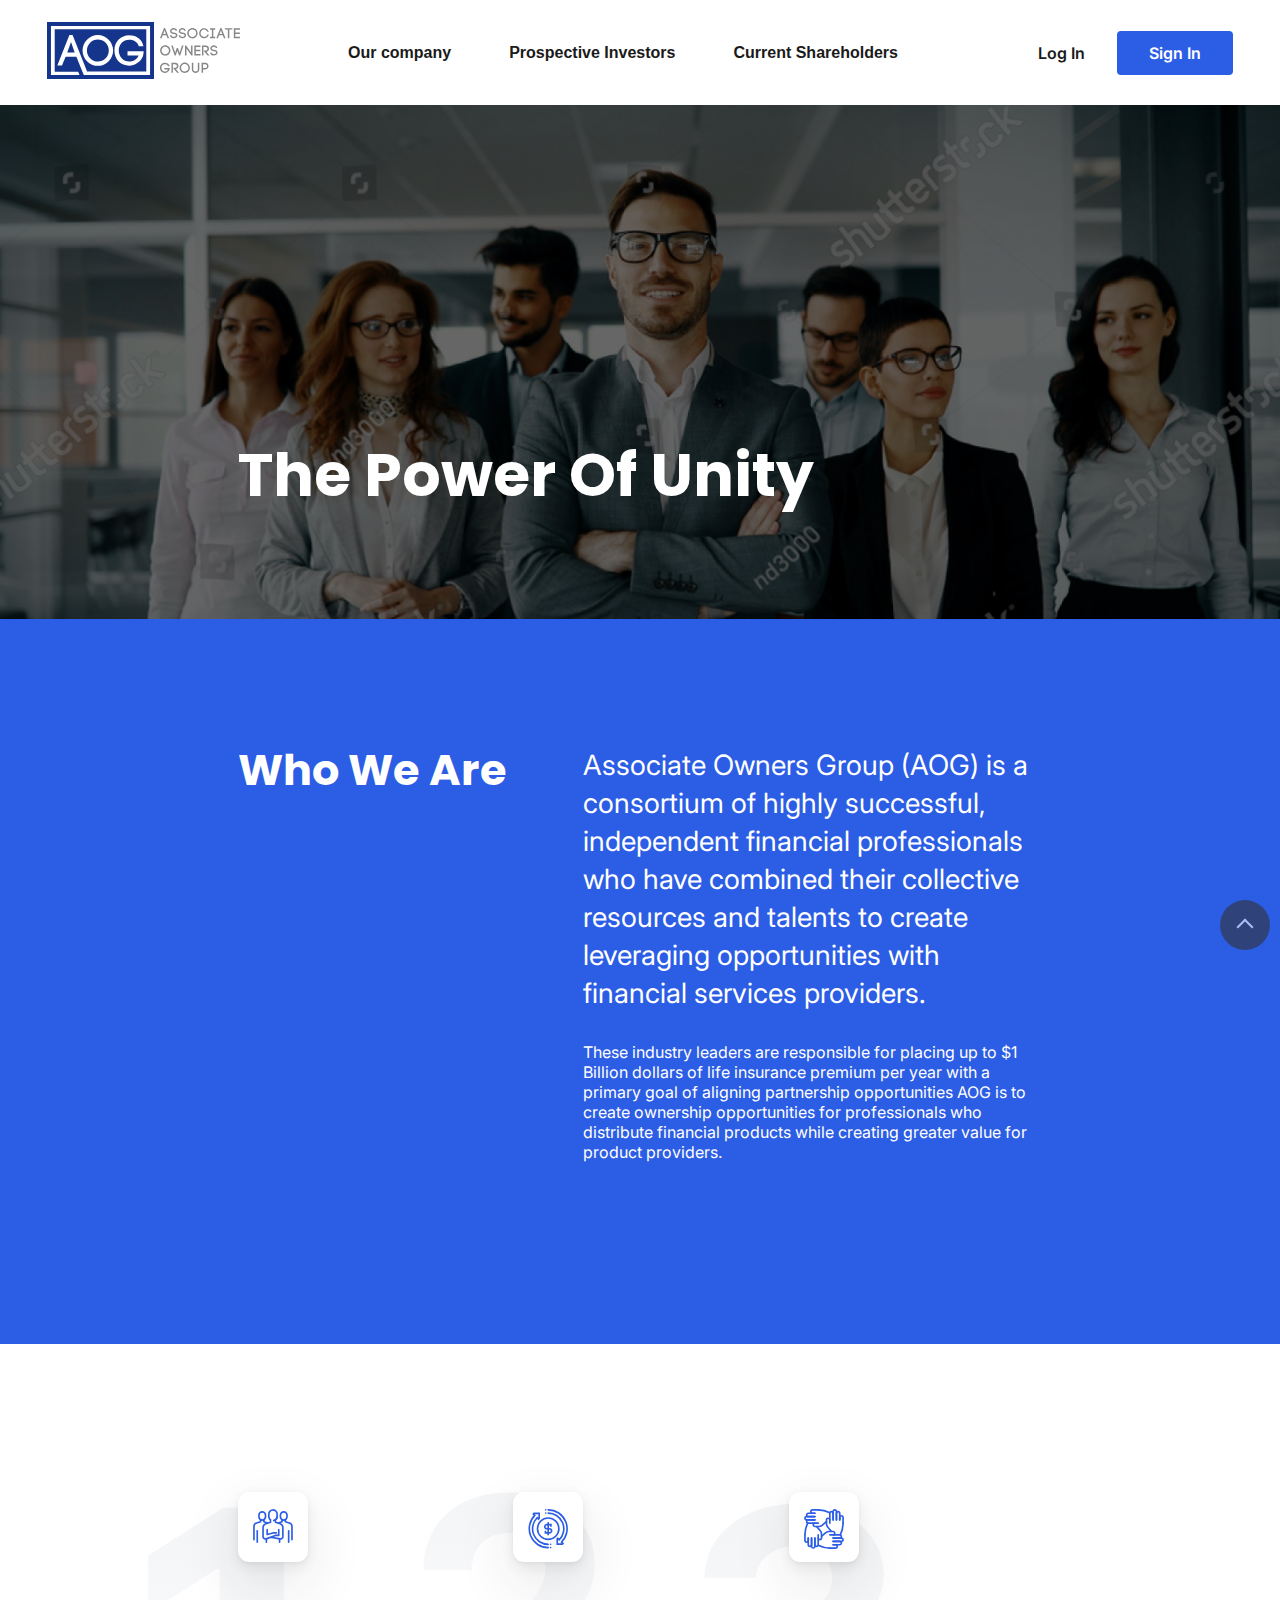
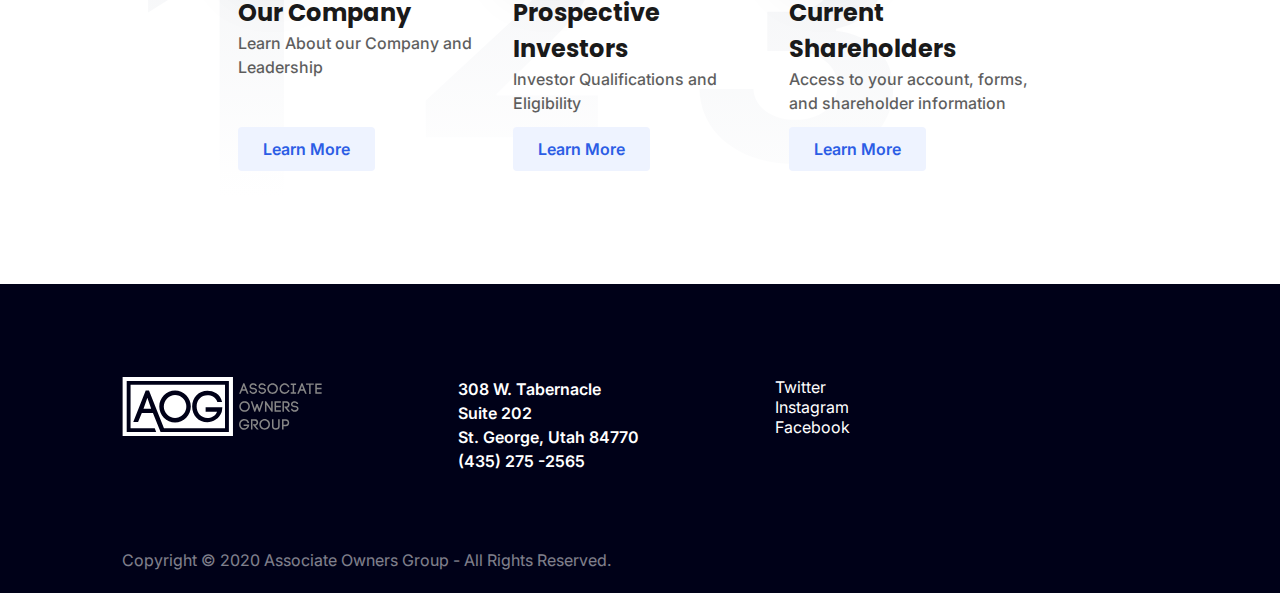
==== index.html @ cd65aa79 "first page" ====
<!DOCTYPE html>
<html>
	<head>
		<meta charset="utf-8">
		<meta name="description" content="description about page">
		<meta name="viewport" content="width=device-width initial-scale=1.0">
		<meta http-equiv="X-UA-Compatible" content="ie-edge">
		<title>AOG</title>
		<link rel="shortcut icon" href="">
		<!--[if gt IE 9]>
		<script src="//html5shiv.googlecode.com/svn/trunk/html5.js"></script>
		<![endif]-->
		<link rel="stylesheet" href="css/style.min.css"/>
	</head>
	<body>
		<!-- header page -->
		<header class="header">
			<div class="flex flex-sb flex-align-center">
				<a class="logo" href="index.html">
					<img src="/img/svg/logo_header.svg" alt="aog logotype">
				</a>
				<nav class="navbar">
					<ul class="navbar__list flex flex-column flex-xld-row flex-align-top flex-xld-align-center">
						<li class="navbar__logo">
							<a class="logo" href="index.html">
								<img src="/img/svg/logo_header.svg" alt="aog logotype">
							</a>
						</li>
						<li><a href="#">Our company</a></li>
						<li><a href="#">Prospective Investors</a></li>
						<li><a href="#">Current Shareholders</a></li>
						<li>
							<ul class="flex flex-align-center">
								<li class="login">Log In</li>
								<li class="signup btn primary">Sign In</li>
							</ul>
						</li>
					</ul>
				</nav>

				<div class="enter">
					<ul class="flex flex-align-center">
						<li class="login">Log In</li>
						<li class="signup btn primary">Sign In</li>
					</ul>
				</div>

				<div class="navicon">
					<span class="nav-icon">
						<i></i>
						<i></i>
						<i></i>
					</span>
				</div>
			</div>
		</header>

		<!-- end header page tag -->

		<!-- main page -->
		<main>
			
			<!-- banner page -->
			<section class="banner">
				<div class="overlay"></div>
				<div class="container">
					<h1 class="banner__title">The Power of Unity</h1>
				</div>
			</section>
			<!-- end banner page tag -->

			<!-- about page -->
			<section class="about">
				<div class="container">
					<div class="flex flex-sb flex-align-top">
						<h3 class="about__title f-item" data-cols="12" data-smd-cols="5" data-offset="10">Who We Are</h3>
	
						<article class="about__text f-item" data-cols="12" data-smd-cols="7" data-offset="10">
							<p>Associate Owners Group (AOG) is a consortium of highly successful, independent financial professionals who have combined their collective resources and talents to create leveraging opportunities with financial services providers. </p>
	
							<p>These industry leaders are responsible for placing up to $1 Billion dollars of life insurance premium per year with a primary goal of aligning partnership opportunities AOG is to create ownership opportunities for professionals who distribute financial products while creating greater value for product providers.  </p>
						</article>
					</div>
				</div>
			</section>
			<!-- end about page tag -->

			<!-- links page -->
			<section class="links">
				<div class="container">
					<div class="flex flex-sb" data-cols="1" data-md-cols="2" data-ld-cols="3" data-offset="30">

						<article class="links__item f-item">
							<span class="links__img">
								<img src="/img/svg/our_company.svg" alt="our company">
							</span>
							<h5 class="links__title">our company</h5>

							<p>Learn About our Company and Leadership </p>

							<a href="#" class="btn light">Learn More</a>
						</article>

						<article class="links__item f-item">
							<span class="links__img">
								<img src="/img/svg/prospective _investors.svg" alt="Prospective Investors">
							</span>
							<h5 class="links__title">Prospective Investors</h5>

							<p>Investor Qualifications and Eligibility </p>

							<a href="#" class="btn light">Learn More</a>
						</article>

						<article class="links__item f-item">
							<span class="links__img">
								<img src="/img/svg/current_shareholders.svg" alt="Current Shareholders">
							</span>
							<h5 class="links__title">Current Shareholders</h5>

							<p>Access to your account, forms, and shareholder information</p>

							<a href="#" class="btn light">Learn More</a>
						</article>

					</div>
				</div>
			</section>
			<!-- end links page -->

		</main>
		<!-- end main page tag -->

		<!-- footer page -->
		<footer class="footer">
			<div class="container">
				<div class="flex flex-align-top">
					<div class="logo__wrap">
						<a href="index.html" class="footer__logo">
							<img src="/img/svg/logo_footer.svg" alt="aog logotype">
						</a>
					</div>
					

					<ul class="footer__address">
						<li>308 W. Tabernacle </li>
						<li>Suite 202</li>
						<li>St. George, Utah 84770</li>
						<li><a href="tel:+4352752565">(435) 275 -2565</a></li>
					</ul>

					<ul class="footer__media">
						<li><a href="#">Twitter</a></li>
						<li><a href="#">Instagram</a></li>
						<li><a href="#">Facebook</a></li>
					</ul>

				</div>
				<p>Copyright &copy; 2020 Associate Owners Group - All Rights Reserved.</p>
			</div>
		</footer>
		<!-- end footer page -->



		<script src="js/lib/grid.js"></script>
		<script src="js/script.js"></script>
	</body>
</html>
---- css/style.min.css ----
@import url("https://fonts.googleapis.com/css2?family=Inter:wght@300;400;600;700&family=Poppins:wght@300;400;600;700&display=swap");@import url("grid.css");h1,h2,h3,h4,h5,h6{font-family:'Poppins', sans-serif;font-weight:bold;text-transform:capitalize}h1{font-size:40px;line-height:50px}@media screen and (min-width: 560px){h1{font-size:60px;line-height:90px}}h2{font-size:36px;line-height:84px}@media screen and (min-width: 560px){h2{font-size:48px}}h3{font-size:32px;line-height:48px}@media screen and (min-width: 560px){h3{font-size:43px}}h4{font-size:26px;line-height:48px}@media screen and (min-width: 560px){h4{font-size:36px}}h5{font-size:22px;line-height:36px}@media screen and (min-width: 560px){h5{font-size:24px}}.btn{padding:12px 25px;border-radius:4px;cursor:pointer;display:inline-block}.btn.primary{padding:12px 32px;background:#2C5DE5;color:#fff;font-weight:600}.btn.light{background:#EEF3FF;color:#2C5DE5;font-weight:600}.header{width:100%;background:#fff;padding:22px;margin:auto;z-index:5;font-weight:600;max-width:1920px}@media screen and (min-width: 480px){.header{padding:22px 47px}}@media screen and (min-width: 1320px){.header{width:84%;position:absolute;left:50%;-webkit-transform:translateX(-50%);-ms-transform:translateX(-50%);transform:translateX(-50%);top:28px}}.header .logo{max-width:200px}.header .enter{margin-left:auto;display:none}@media screen and (min-width: 640px){.header .enter{display:block}}@media screen and (min-width: 1100px){.header .enter{margin-left:0}}.header .enter li{cursor:pointer;margin-right:32px}@media screen and (min-width: 1100px){.header .enter li{margin-left:32px;margin-right:0}}@media screen and (min-width: 640px){.header .navicon{height:62px;display:-webkit-box;display:-ms-flexbox;display:flex;-webkit-box-align:center;-ms-flex-align:center;align-items:center;border-left:1px solid #000;padding-left:47px}}@media screen and (min-width: 1100px){.header .navicon{display:none}}.header .navbar{display:block;position:absolute;min-height:100vh;width:100vw;z-index:6;overflow:hidden;top:0;left:0;-webkit-transition:0.3s;-o-transition:0.3s;transition:0.3s;pointer-events:none;background:rgba(0,0,0,0)}@media screen and (min-width: 1100px){.header .navbar{position:static;background:transparent;width:auto;min-height:auto;overflow:visible;pointer-events:initial}}.header .navbar.open{background:rgba(0,0,0,0.6);pointer-events:initial}.header .navbar.open .navbar__list{-webkit-transform:translateX(0);-ms-transform:translateX(0);transform:translateX(0)}.header .navbar__list{min-height:100vh;width:35vw;min-width:250px;background:#ffffff;padding-top:10px;-webkit-transition:0.3s;-o-transition:0.3s;transition:0.3s;-webkit-transform:translateX(-100%);-ms-transform:translateX(-100%);transform:translateX(-100%)}@media screen and (min-width: 1100px){.header .navbar__list{-webkit-transform:translateX(0);-ms-transform:translateX(0);transform:translateX(0);padding-top:0px;min-height:auto;width:auto;background:transparent}}@media screen and (min-width: 640px){.header .navbar li:last-child{display:none}}.header .navbar li.navbar__logo{display:block;margin-bottom:40px}@media screen and (min-width: 1100px){.header .navbar li.navbar__logo{display:none}}.header .navbar a{font-weight:600}.banner{position:relative;background-image:url("../img/jpg/banner_bg.jpg");background-size:cover;background-repeat:no-repeat;height:100vh;display:-webkit-box;display:-ms-flexbox;display:flex}@media screen and (min-width: 1100px){.banner{height:auto}}.banner .overlay{position:absolute;top:0;left:0;z-index:0;background:rgba(0,0,0,0.6);width:100%;height:100%}.banner .container{width:100%;margin:auto;padding:9.94vw 20px 11.85vw;max-width:1920px}@media screen and (min-width: 1100px){.banner .container{width:66%;padding:25.36vw 20px 7.74vw}}.banner__title{position:relative;z-index:1;color:#ffffff}.about{background:#2C5DE5;color:#fff;background-repeat:no-repeat}.about .container{width:100%;margin:auto;padding:9.94vw 20px 11.85vw;max-width:1920px}@media screen and (min-width: 1100px){.about .container{width:66%}}.about__title{margin-bottom:30px}@media screen and (min-width: 780px){.about__title{margin-bottom:0px}}.about__text p{display:block;margin-bottom:30px}.about__text p:first-child{font-size:28px;line-height:38px}.links .container{width:100%;margin:auto;padding:11.61vw 20px 4.14vw;max-width:1920px}@media screen and (min-width: 1100px){.links .container{width:66%}}.links__item{display:-webkit-box;display:-ms-flexbox;display:flex;-webkit-box-orient:vertical;-webkit-box-direction:normal;-ms-flex-direction:column;flex-direction:column;-webkit-box-align:start;-ms-flex-align:start;align-items:start;margin-bottom:60px;position:relative}.links__item:before{content:'';display:block;position:absolute;background-repeat:no-repeat;background-size:100% 100%;right:90px;z-index:-1;top:0}@media screen and (min-width: 1100px){.links__item:before{left:-90px}}.links__item:nth-child(1):before{width:136px;height:335px;background-image:url("../img/svg/1.svg")}.links__item:nth-child(2):before{width:175px;height:335px;top:-45px;background-image:url("../img/svg/2.svg")}.links__item:nth-child(3):before{width:195px;height:283px;background-image:url("../img/svg/3.svg")}.links__img{display:block;position:relative;width:70px;height:70px;padding:17px 15px;border-radius:11px;background:#FFFFFF;margin-bottom:33px;-webkit-box-shadow:0px 1.46302px 3.99006px rgba(32,32,32,0.0444282),0px 4.91399px 13.4018px rgba(32,32,32,0.0655718),0px 22px 60px rgba(32,32,32,0.11);box-shadow:0px 1.46302px 3.99006px rgba(32,32,32,0.0444282),0px 4.91399px 13.4018px rgba(32,32,32,0.0655718),0px 22px 60px rgba(32,32,32,0.11)}.links h3{margin-bottom:8px;position:relative}.links p{font-weight:500;font-size:16px;line-height:24px;display:block;color:#1A1A1A;opacity:0.7;margin-bottom:12px;position:relative;max-width:260px}.links .btn{margin-top:auto;position:relative}.footer{background:#000118}.footer .container{width:100%;margin:auto;padding:93px 20px 23px;max-width:1920px}@media screen and (min-width: 1100px){.footer .container{width:84%}}.footer .logo__wrap{width:100%;margin-bottom:30px}@media screen and (min-width: 780px){.footer .logo__wrap{width:auto;margin-bottom:0px}}.footer__logo{display:block;max-width:200px}.footer__address{color:#FFFFFF;line-height:24px;font-weight:600}@media screen and (min-width: 780px){.footer__address{margin-left:68px}}@media screen and (min-width: 960px){.footer__address{margin-left:136px}}.footer__address a{line-height:24px;font-weight:600}.footer__media{width:100%;margin-top:30px}@media screen and (min-width: 480px){.footer__media{width:auto;margin-top:0;margin-left:68px}}@media screen and (min-width: 960px){.footer__media{margin-left:136px}}.footer__media a{color:#fff;color-line-height:24px;color-font-weight:600}.footer p{display:block;opacity:0.5;color:#FFFFFF;margin-top:77px}
/*# sourceMappingURL=style.min.css.map */
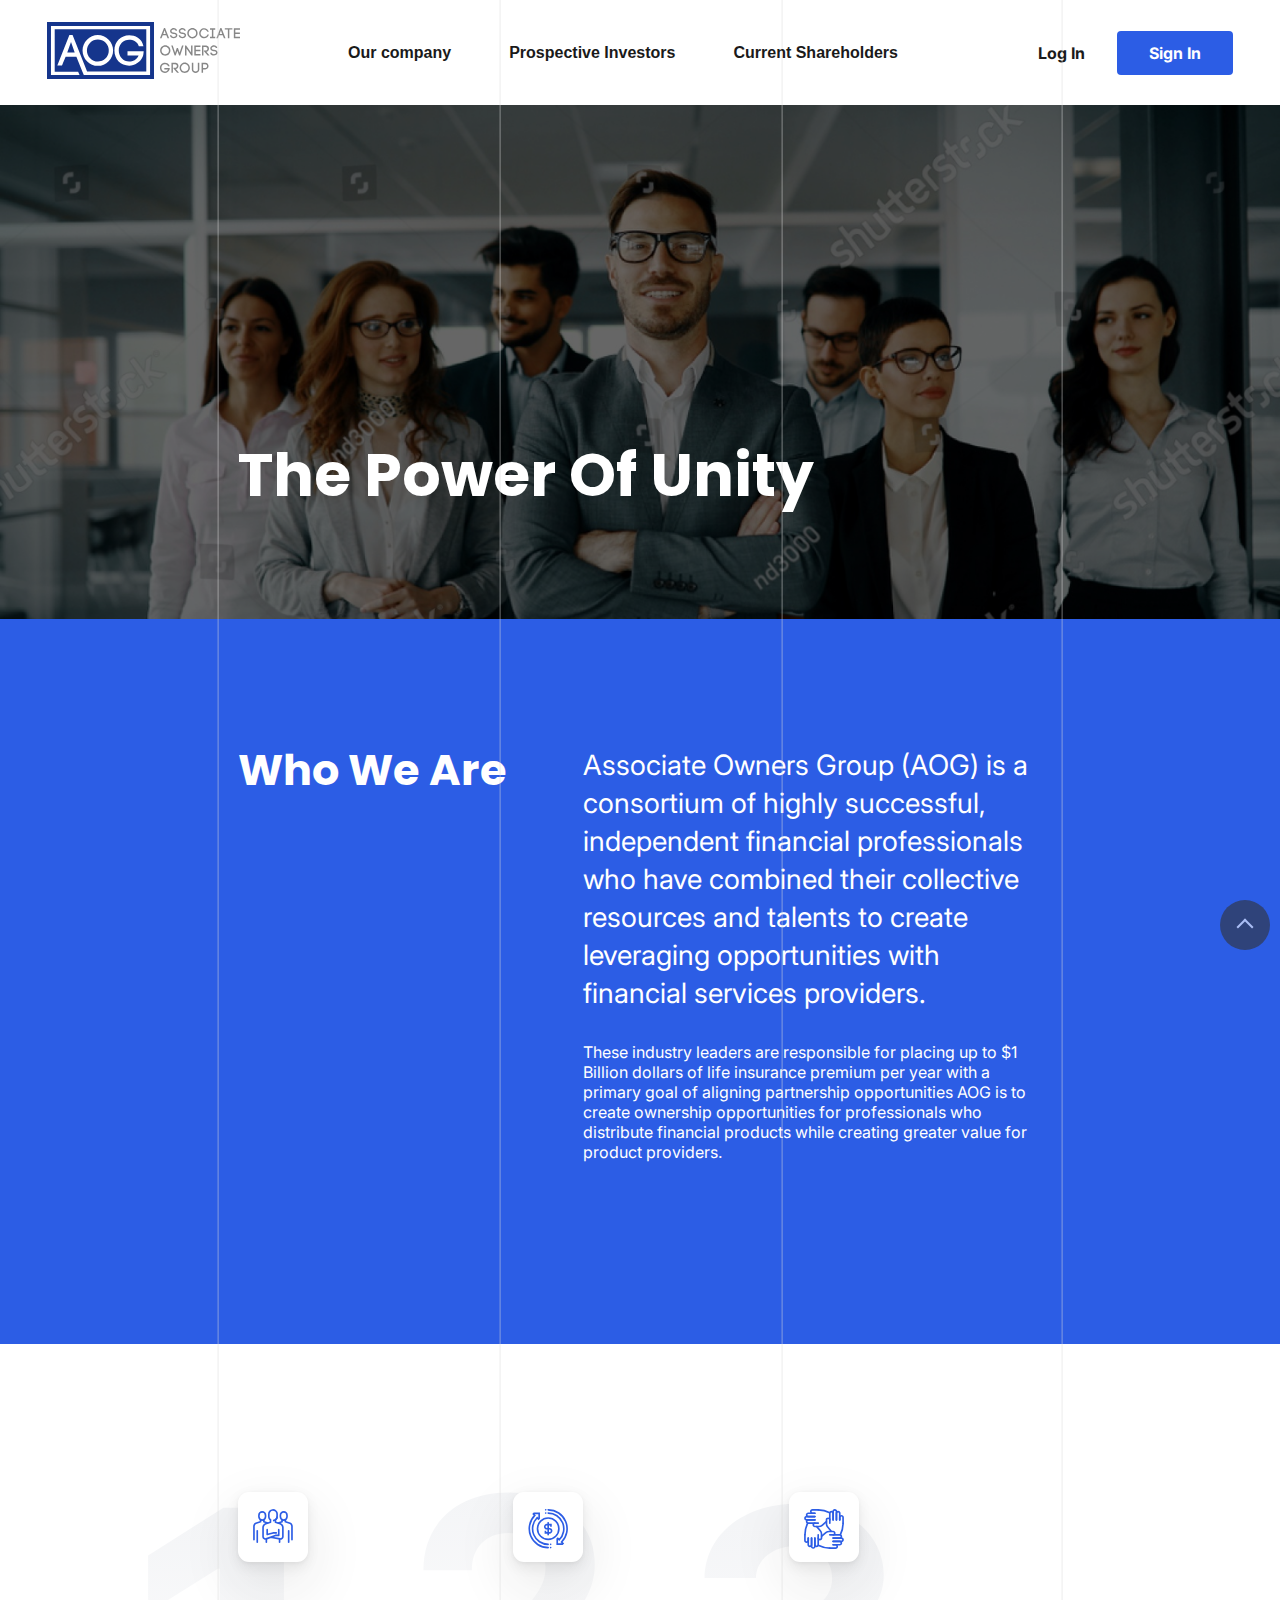
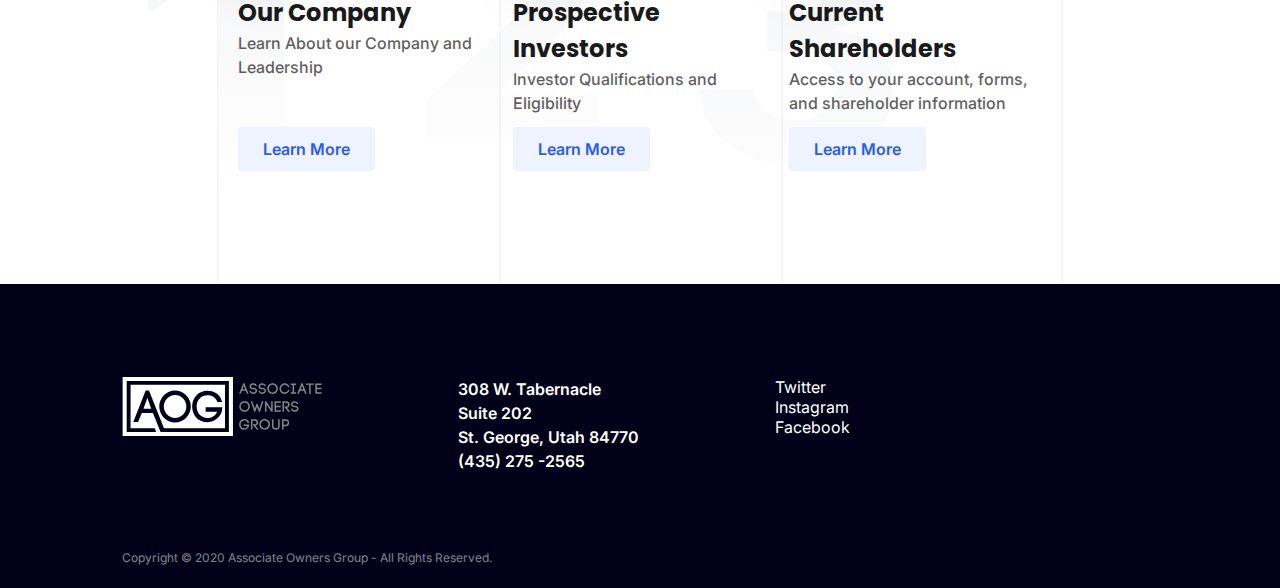
==== commit 746c4101: "add new pages" ====
--- a/index.html
+++ b/index.html
@@ -5,7 +5,7 @@
 		<meta name="description" content="description about page">
 		<meta name="viewport" content="width=device-width initial-scale=1.0">
 		<meta http-equiv="X-UA-Compatible" content="ie-edge">
-		<title>AOG</title>
+		<title>AOG | Home Page</title>
 		<link rel="shortcut icon" href="">
 		<!--[if gt IE 9]>
 		<script src="//html5shiv.googlecode.com/svn/trunk/html5.js"></script>
@@ -13,22 +13,26 @@
 		<link rel="stylesheet" href="css/style.min.css"/>
 	</head>
 	<body>
+		<div class="lines">
+			<span class="line"></span>
+			<span class="line"></span>
+		</div>
 		<!-- header page -->
 		<header class="header">
 			<div class="flex flex-sb flex-align-center">
 				<a class="logo" href="index.html">
-					<img src="/img/svg/logo_header.svg" alt="aog logotype">
+					<img src="img/svg/logo_header.svg" alt="aog logotype">
 				</a>
 				<nav class="navbar">
 					<ul class="navbar__list flex flex-column flex-xld-row flex-align-top flex-xld-align-center">
 						<li class="navbar__logo">
 							<a class="logo" href="index.html">
-								<img src="/img/svg/logo_header.svg" alt="aog logotype">
+								<img src="img/svg/logo_header.svg" alt="aog logotype">
 							</a>
 						</li>
-						<li><a href="#">Our company</a></li>
-						<li><a href="#">Prospective Investors</a></li>
-						<li><a href="#">Current Shareholders</a></li>
+						<li><a href="about.html">Our company</a></li>
+						<li><a href="investors.html">Prospective Investors</a></li>
+						<li><a href="shareholders.html">Current Shareholders</a></li>
 						<li>
 							<ul class="flex flex-align-center">
 								<li class="login">Log In</li>
@@ -92,7 +96,7 @@
 
 						<article class="links__item f-item">
 							<span class="links__img">
-								<img src="/img/svg/our_company.svg" alt="our company">
+								<img src="img/svg/our_company.svg" alt="our company">
 							</span>
 							<h5 class="links__title">our company</h5>
 
@@ -103,7 +107,7 @@
 
 						<article class="links__item f-item">
 							<span class="links__img">
-								<img src="/img/svg/prospective _investors.svg" alt="Prospective Investors">
+								<img src="img/svg/prospective _investors.svg" alt="Prospective Investors">
 							</span>
 							<h5 class="links__title">Prospective Investors</h5>
 
@@ -114,7 +118,7 @@
 
 						<article class="links__item f-item">
 							<span class="links__img">
-								<img src="/img/svg/current_shareholders.svg" alt="Current Shareholders">
+								<img src="img/svg/current_shareholders.svg" alt="Current Shareholders">
 							</span>
 							<h5 class="links__title">Current Shareholders</h5>
 
@@ -137,7 +141,7 @@
 				<div class="flex flex-align-top">
 					<div class="logo__wrap">
 						<a href="index.html" class="footer__logo">
-							<img src="/img/svg/logo_footer.svg" alt="aog logotype">
+							<img src="img/svg/logo_footer.svg" alt="aog logotype">
 						</a>
 					</div>
 					
--- a/css/style.min.css
+++ b/css/style.min.css
@@ -1,2 +1,2 @@
-@import url("https://fonts.googleapis.com/css2?family=Inter:wght@300;400;600;700&family=Poppins:wght@300;400;600;700&display=swap");@import url("grid.css");h1,h2,h3,h4,h5,h6{font-family:'Poppins', sans-serif;font-weight:bold;text-transform:capitalize}h1{font-size:40px;line-height:50px}@media screen and (min-width: 560px){h1{font-size:60px;line-height:90px}}h2{font-size:36px;line-height:84px}@media screen and (min-width: 560px){h2{font-size:48px}}h3{font-size:32px;line-height:48px}@media screen and (min-width: 560px){h3{font-size:43px}}h4{font-size:26px;line-height:48px}@media screen and (min-width: 560px){h4{font-size:36px}}h5{font-size:22px;line-height:36px}@media screen and (min-width: 560px){h5{font-size:24px}}.btn{padding:12px 25px;border-radius:4px;cursor:pointer;display:inline-block}.btn.primary{padding:12px 32px;background:#2C5DE5;color:#fff;font-weight:600}.btn.light{background:#EEF3FF;color:#2C5DE5;font-weight:600}.header{width:100%;background:#fff;padding:22px;margin:auto;z-index:5;font-weight:600;max-width:1920px}@media screen and (min-width: 480px){.header{padding:22px 47px}}@media screen and (min-width: 1320px){.header{width:84%;position:absolute;left:50%;-webkit-transform:translateX(-50%);-ms-transform:translateX(-50%);transform:translateX(-50%);top:28px}}.header .logo{max-width:200px}.header .enter{margin-left:auto;display:none}@media screen and (min-width: 640px){.header .enter{display:block}}@media screen and (min-width: 1100px){.header .enter{margin-left:0}}.header .enter li{cursor:pointer;margin-right:32px}@media screen and (min-width: 1100px){.header .enter li{margin-left:32px;margin-right:0}}@media screen and (min-width: 640px){.header .navicon{height:62px;display:-webkit-box;display:-ms-flexbox;display:flex;-webkit-box-align:center;-ms-flex-align:center;align-items:center;border-left:1px solid #000;padding-left:47px}}@media screen and (min-width: 1100px){.header .navicon{display:none}}.header .navbar{display:block;position:absolute;min-height:100vh;width:100vw;z-index:6;overflow:hidden;top:0;left:0;-webkit-transition:0.3s;-o-transition:0.3s;transition:0.3s;pointer-events:none;background:rgba(0,0,0,0)}@media screen and (min-width: 1100px){.header .navbar{position:static;background:transparent;width:auto;min-height:auto;overflow:visible;pointer-events:initial}}.header .navbar.open{background:rgba(0,0,0,0.6);pointer-events:initial}.header .navbar.open .navbar__list{-webkit-transform:translateX(0);-ms-transform:translateX(0);transform:translateX(0)}.header .navbar__list{min-height:100vh;width:35vw;min-width:250px;background:#ffffff;padding-top:10px;-webkit-transition:0.3s;-o-transition:0.3s;transition:0.3s;-webkit-transform:translateX(-100%);-ms-transform:translateX(-100%);transform:translateX(-100%)}@media screen and (min-width: 1100px){.header .navbar__list{-webkit-transform:translateX(0);-ms-transform:translateX(0);transform:translateX(0);padding-top:0px;min-height:auto;width:auto;background:transparent}}@media screen and (min-width: 640px){.header .navbar li:last-child{display:none}}.header .navbar li.navbar__logo{display:block;margin-bottom:40px}@media screen and (min-width: 1100px){.header .navbar li.navbar__logo{display:none}}.header .navbar a{font-weight:600}.banner{position:relative;background-image:url("../img/jpg/banner_bg.jpg");background-size:cover;background-repeat:no-repeat;height:100vh;display:-webkit-box;display:-ms-flexbox;display:flex}@media screen and (min-width: 1100px){.banner{height:auto}}.banner .overlay{position:absolute;top:0;left:0;z-index:0;background:rgba(0,0,0,0.6);width:100%;height:100%}.banner .container{width:100%;margin:auto;padding:9.94vw 20px 11.85vw;max-width:1920px}@media screen and (min-width: 1100px){.banner .container{width:66%;padding:25.36vw 20px 7.74vw}}.banner__title{position:relative;z-index:1;color:#ffffff}.about{background:#2C5DE5;color:#fff;background-repeat:no-repeat}.about .container{width:100%;margin:auto;padding:9.94vw 20px 11.85vw;max-width:1920px}@media screen and (min-width: 1100px){.about .container{width:66%}}.about__title{margin-bottom:30px}@media screen and (min-width: 780px){.about__title{margin-bottom:0px}}.about__text p{display:block;margin-bottom:30px}.about__text p:first-child{font-size:28px;line-height:38px}.links .container{width:100%;margin:auto;padding:11.61vw 20px 4.14vw;max-width:1920px}@media screen and (min-width: 1100px){.links .container{width:66%}}.links__item{display:-webkit-box;display:-ms-flexbox;display:flex;-webkit-box-orient:vertical;-webkit-box-direction:normal;-ms-flex-direction:column;flex-direction:column;-webkit-box-align:start;-ms-flex-align:start;align-items:start;margin-bottom:60px;position:relative}.links__item:before{content:'';display:block;position:absolute;background-repeat:no-repeat;background-size:100% 100%;right:90px;z-index:-1;top:0}@media screen and (min-width: 1100px){.links__item:before{left:-90px}}.links__item:nth-child(1):before{width:136px;height:335px;background-image:url("../img/svg/1.svg")}.links__item:nth-child(2):before{width:175px;height:335px;top:-45px;background-image:url("../img/svg/2.svg")}.links__item:nth-child(3):before{width:195px;height:283px;background-image:url("../img/svg/3.svg")}.links__img{display:block;position:relative;width:70px;height:70px;padding:17px 15px;border-radius:11px;background:#FFFFFF;margin-bottom:33px;-webkit-box-shadow:0px 1.46302px 3.99006px rgba(32,32,32,0.0444282),0px 4.91399px 13.4018px rgba(32,32,32,0.0655718),0px 22px 60px rgba(32,32,32,0.11);box-shadow:0px 1.46302px 3.99006px rgba(32,32,32,0.0444282),0px 4.91399px 13.4018px rgba(32,32,32,0.0655718),0px 22px 60px rgba(32,32,32,0.11)}.links h3{margin-bottom:8px;position:relative}.links p{font-weight:500;font-size:16px;line-height:24px;display:block;color:#1A1A1A;opacity:0.7;margin-bottom:12px;position:relative;max-width:260px}.links .btn{margin-top:auto;position:relative}.footer{background:#000118}.footer .container{width:100%;margin:auto;padding:93px 20px 23px;max-width:1920px}@media screen and (min-width: 1100px){.footer .container{width:84%}}.footer .logo__wrap{width:100%;margin-bottom:30px}@media screen and (min-width: 780px){.footer .logo__wrap{width:auto;margin-bottom:0px}}.footer__logo{display:block;max-width:200px}.footer__address{color:#FFFFFF;line-height:24px;font-weight:600}@media screen and (min-width: 780px){.footer__address{margin-left:68px}}@media screen and (min-width: 960px){.footer__address{margin-left:136px}}.footer__address a{line-height:24px;font-weight:600}.footer__media{width:100%;margin-top:30px}@media screen and (min-width: 480px){.footer__media{width:auto;margin-top:0;margin-left:68px}}@media screen and (min-width: 960px){.footer__media{margin-left:136px}}.footer__media a{color:#fff;color-line-height:24px;color-font-weight:600}.footer p{display:block;opacity:0.5;color:#FFFFFF;margin-top:77px}
+@import url("https://fonts.googleapis.com/css2?family=Inter:wght@300;400;600;700&family=Poppins:wght@300;400;600;700&display=swap");@import url("grid.css");h1,h2,h3,h4,h5,h6{font-family:'Poppins', sans-serif;font-weight:bold;text-transform:capitalize}h1{font-size:40px;line-height:50px}@media screen and (min-width: 560px){h1{font-size:60px;line-height:90px}}h2{font-size:36px;line-height:46px}@media screen and (min-width: 560px){h2{font-size:48px}}h3{font-size:32px;line-height:48px}@media screen and (min-width: 560px){h3{font-size:43px}}h4{font-size:26px;line-height:48px}@media screen and (min-width: 560px){h4{font-size:36px}}h5{font-size:22px;line-height:36px}@media screen and (min-width: 560px){h5{font-size:24px}}.btn{padding:12px 25px;border-radius:4px;cursor:pointer;display:inline-block}.btn.primary{padding:12px 32px;background:#2C5DE5;color:#fff;font-weight:600}.btn.light{background:#EEF3FF;color:#2C5DE5;font-weight:600}.btn__text{display:block;color:#2C5DE5;font-size:14px;font-weight:500}.arrow__min{width:9px;height:9px;display:inline-block;border-top:2px solid #2C5DE5;border-right:2px solid #2C5DE5;position:relative}.arrow__min:before{content:'';display:block;width:2px;position:absolute;height:10px;top:-1.5px;left:50%;background:#2C5DE5;-webkit-transform:translateX(-50%) rotate(45deg);-ms-transform:translateX(-50%) rotate(45deg);transform:translateX(-50%) rotate(45deg)}.header{width:100%;background:#fff;padding:22px;margin:auto;z-index:5;font-weight:600;max-width:1920px}@media screen and (min-width: 480px){.header{padding:22px 47px}}@media screen and (min-width: 1320px){.header{width:84%;position:absolute;left:50%;-webkit-transform:translateX(-50%);-ms-transform:translateX(-50%);transform:translateX(-50%);top:28px}}.header .logo{max-width:200px}.header .enter{margin-left:auto;display:none}@media screen and (min-width: 640px){.header .enter{display:block}}@media screen and (min-width: 1100px){.header .enter{margin-left:0}}.header .enter li{cursor:pointer;font-weight:bold;margin-right:32px}@media screen and (min-width: 1100px){.header .enter li{margin-left:32px;margin-right:0}}.header .user__profile{margin-left:auto;display:none}@media screen and (min-width: 640px){.header .user__profile{display:block}}@media screen and (min-width: 1100px){.header .user__profile{margin-left:0}}.header .user__info{margin-right:32px}@media screen and (min-width: 1100px){.header .user__info{margin-right:0}}.header .user__photo{width:52px;height:52px;border-radius:50%;position:relative;text-align:center;margin-right:11px}.header .user__photo img{width:100%;height:100%}.header .user__name{font-weight:600;font-size:16px;line-height:24px;color:#1A1A1A;display:block}.header .user__logout{display:block;background:transparent;border:none;color:#C1C7D0;cursor:pointer;font-weight:600;font-size:12px;line-height:16px}@media screen and (min-width: 640px){.header .navicon{height:62px;display:-webkit-box;display:-ms-flexbox;display:flex;-webkit-box-align:center;-ms-flex-align:center;align-items:center;border-left:1px solid #000;padding-left:47px}}@media screen and (min-width: 1100px){.header .navicon{display:none}}.header .navbar{display:block;position:absolute;min-height:100vh;width:100vw;z-index:6;overflow:hidden;top:0;left:0;-webkit-transition:0.3s;-o-transition:0.3s;transition:0.3s;pointer-events:none;background:rgba(0,0,0,0)}@media screen and (min-width: 1100px){.header .navbar{position:static;background:transparent;width:auto;min-height:auto;overflow:visible;pointer-events:initial}}.header .navbar.open{background:rgba(0,0,0,0.6);pointer-events:initial}.header .navbar.open .navbar__list{-webkit-transform:translateX(0);-ms-transform:translateX(0);transform:translateX(0)}.header .navbar__list{min-height:100vh;width:35vw;min-width:250px;background:#ffffff;padding-top:10px;-webkit-transition:0.3s;-o-transition:0.3s;transition:0.3s;-webkit-transform:translateX(-100%);-ms-transform:translateX(-100%);transform:translateX(-100%)}@media screen and (min-width: 1100px){.header .navbar__list{-webkit-transform:translateX(0);-ms-transform:translateX(0);transform:translateX(0);padding-top:0px;min-height:auto;width:auto;background:transparent}}@media screen and (min-width: 640px){.header .navbar li:last-child{display:none}}.header .navbar li.navbar__logo{display:block;margin-bottom:40px}@media screen and (min-width: 1100px){.header .navbar li.navbar__logo{display:none}}.header .navbar a{font-weight:600}.lines{width:calc(100% - 40px);position:absolute;display:-webkit-box;display:-ms-flexbox;display:flex;top:0;left:0;height:100%;border-left:1px solid #DCDCDC;border-right:1px solid #DCDCDC;left:50%;-webkit-transform:translateX(-50%);-ms-transform:translateX(-50%);transform:translateX(-50%);opacity:0.5;pointer-events:none;z-index:5}@media screen and (min-width: 1100px){.lines{width:66%}}.lines .line{display:block;width:1px;height:100%;background:#DCDCDC}.lines .line:nth-child(1){margin:0px 21.94vw}.banner{position:relative;background-image:url("../img/jpg/banner_bg.jpg");background-size:cover;background-repeat:no-repeat;height:100vh;display:-webkit-box;display:-ms-flexbox;display:flex}@media screen and (min-width: 1100px){.banner{height:auto}}.banner .overlay{position:absolute;top:0;left:0;z-index:0;background:rgba(0,0,0,0.6);width:100%;height:100%}.banner .container{width:100%;margin:auto;padding:9.94vw 20px 11.85vw;max-width:1920px}@media screen and (min-width: 1100px){.banner .container{width:66%;padding:25.36vw 20px 7.74vw}}.banner__title{position:relative;z-index:1;color:#ffffff}.banner__blue .overlay{background:rgba(44,93,229,0.5)}.banner__blue .container{width:100%;margin:auto;padding:19.93vw 20px 4.29vw;max-width:1920px}@media screen and (min-width: 1100px){.banner__blue .container{width:66%;padding:15.36vw 20px 4.74vw}}.banner__company{background-image:url("../img/jpg/banner_company_bg.jpg")}.banner__investors{background-image:url("../img/jpg/banner_investors_bg.jpg")}.banner__shareholders{background-image:url("../img/jpg/banner_investors_bg.jpg")}.about{background:#2C5DE5;color:#fff;background-repeat:no-repeat}.about .container{width:100%;margin:auto;padding:9.94vw 20px 11.85vw;max-width:1920px}@media screen and (min-width: 1100px){.about .container{width:66%}}.about__title{margin-bottom:30px}@media screen and (min-width: 780px){.about__title{margin-bottom:0px}}.about__text p{display:block;margin-bottom:30px}.about__text p:first-child{font-size:28px;line-height:38px}.links .container{width:100%;margin:auto;padding:11.61vw 20px 4.14vw;max-width:1920px}@media screen and (min-width: 1100px){.links .container{width:66%}}.links__item{display:-webkit-box;display:-ms-flexbox;display:flex;-webkit-box-orient:vertical;-webkit-box-direction:normal;-ms-flex-direction:column;flex-direction:column;-webkit-box-align:start;-ms-flex-align:start;align-items:start;margin-bottom:60px;position:relative}.links__item:before{content:'';display:block;position:absolute;background-repeat:no-repeat;background-size:100% 100%;right:90px;z-index:-1;top:0}@media screen and (min-width: 1100px){.links__item:before{left:-90px}}.links__item:nth-child(1):before{width:136px;height:335px;background-image:url("../img/svg/1.svg")}.links__item:nth-child(2):before{width:175px;height:335px;top:-45px;background-image:url("../img/svg/2.svg")}.links__item:nth-child(3):before{width:195px;height:283px;background-image:url("../img/svg/3.svg")}.links__img{display:block;position:relative;width:70px;height:70px;padding:17px 15px;border-radius:11px;background:#FFFFFF;margin-bottom:33px;-webkit-box-shadow:0px 1.46302px 3.99006px rgba(32,32,32,0.0444282),0px 4.91399px 13.4018px rgba(32,32,32,0.0655718),0px 22px 60px rgba(32,32,32,0.11);box-shadow:0px 1.46302px 3.99006px rgba(32,32,32,0.0444282),0px 4.91399px 13.4018px rgba(32,32,32,0.0655718),0px 22px 60px rgba(32,32,32,0.11)}.links h3{margin-bottom:8px;position:relative}.links p{font-weight:500;font-size:16px;line-height:24px;display:block;color:#1A1A1A;opacity:0.7;margin-bottom:12px;position:relative;max-width:260px}.links .btn{margin-top:auto;position:relative}.content{position:relative;overflow:hidden}.content .container{width:100%;margin:auto;padding:8.1vw 20px 7.6vw;max-width:1920px;color:#1A1A1A}@media screen and (min-width: 1100px){.content .container{width:66%}}.content__svg{position:absolute}.content__svg:nth-child(1){bottom:0;left:0;width:60.05vw;height:28.45vw;bottom:-14.54vw}.content__svg:nth-child(2){top:0;right:0;width:61.07vw;height:37.8vw}.content__title{margin-bottom:30px;position:relative;z-index:1}.content__description{margin-bottom:30px;font-size:18px;line-height:28px;position:relative;z-index:1}@media screen and (min-width: 780px){.content__description{font-size:28px;line-height:38px}}.content__paragraph{max-width:90%;width:100%;display:block;margin:auto;font-size:14px;position:relative;z-index:1}@media screen and (min-width: 780px){.content__paragraph{max-width:60%}}@media screen and (min-width: 1100px){.content__paragraph{max-width:30vw}}.workers{padding:40px 0px;background:#a1a1a1}.workers .container{background:#fff;width:100%;margin-left:auto;padding:40px 0 40px 8%}@media screen and (min-width: 1100px){.workers .container{width:90%}}.workers__title{margin-bottom:30px}.workers__slider{display:-webkit-box;display:-ms-flexbox;display:flex;-webkit-box-pack:justify;-ms-flex-pack:justify;justify-content:space-between;-webkit-box-align:stretch;-ms-flex-align:stretch;align-items:stretch}.workers .slider__item{width:calc(25% - 35px);cursor:pointer;display:-webkit-box;display:-ms-flexbox;display:flex;-webkit-box-orient:vertical;-webkit-box-direction:normal;-ms-flex-direction:column;flex-direction:column}.workers .slider__item h5,.workers .slider__item span{-webkit-transition:0.3s ease;-o-transition:0.3s ease;transition:0.3s ease}.workers .slider__item span{color:#616468;font-size:16px;font-weight:600;display:block;min-width:120px;margin-bottom:30px}.workers .slider__item:hover h5,.workers .slider__item:hover span{color:#2C5DE5}.workers .slider__item:hover img{opacity:0.5}.workers .slider__img{height:25vw;position:relative;overflow:hidden;background:#2C5DE5;margin-top:auto}.workers .slider__img img{height:100%;width:100%;-webkit-transition:all 0.3s ease;-o-transition:all 0.3s ease;transition:all 0.3s ease}.workers__modal{position:fixed;top:0;left:0;opacity:0;pointer-events:none;width:100%;height:100vh;z-index:10;-webkit-transition:0.3s;-o-transition:0.3s;transition:0.3s;background:rgba(0,0,0,0.6)}.workers__modal.open{opacity:1;pointer-events:initial}.workers__modal .modal__inner{background:#fff;padding:100px;width:74.64%}.workers__modal .modal__inner h5{font-size:30px}.workers__modal .modal__inner p{margin-top:30px}.workers__modal .modal__img{overflow:hidden;position:relative;height:25vw}.workers__modal .modal__img img{height:100%;width:100%}.investors .content__description{display:block;margin-bottom:60px;font-size:18px;line-height:28px;color:#1A1A1A;max-width:813px}@media screen and (min-width: 780px){.investors .content__description{font-size:28px;line-height:38px}}.investors__content .container{width:100%;padding:8.27vw 20px 7.68vw;margin:auto}@media screen and (min-width: 1100px){.investors__content .container{width:66%}}.investors__content .content__paragraph{max-width:90%;width:100%;display:block;margin:auto;font-size:16px;color:#1A1A1A;margin-bottom:6.5vw}@media screen and (min-width: 780px){.investors__content .content__paragraph{max-width:50%;padding-left:3.4vw}}@media screen and (min-width: 1100px){.investors__content .content__paragraph{max-width:26.2vw}}.investors__content .content__paragraph .btn__text{margin-top:18px}.investors__content .content__notification{background-color:#000118;color:#fff;padding:12px 20px;background-image:url("../img/svg/notification_bg.svg");background-repeat:no-repeat;background-size:cover}@media screen and (min-width: 640px){.investors__content .content__notification{padding:34px 80px}}.investors__content .content__notification h6{font-weight:bold;font-size:22px;line-height:39px;margin-bottom:12px;font-family:'Poppins', sans-serif}.investors__content .content__notification p{font-size:18px;line-height:26px;opacity:0.8}.investors__content .content__notification strong{font-weight:bold}.investors__texts{background:#F4F5F9}.investors__texts .container{width:100%;padding:10.833vw 20px 6.55vw;margin:auto}@media screen and (min-width: 1100px){.investors__texts .container{width:66%}}.investors__texts .texts__italic span{font-style:italic;display:block;max-width:256px;font-size:14px;line-height:144.02%;margin-bottom:40px}@media screen and (min-width: 780px){.investors__texts .texts__italic span{margin-bottom:0px}}.investors__texts .texts__italic span:before{content:'';display:block;margin-bottom:10px;width:41px;height:3px;background:#2C5DE5}@media screen and (min-width: 780px){.investors__texts .texts__italic span:before{width:2.44vw;height:0.18vw}}.investors__texts .texts__paragraph p{color:#1A1A1A;font-size:14px;line-height:135.02%;margin-bottom:15px;max-width:505px;display:block}.investors__contact .container{width:100%;padding:7.32vw 20px 9.64vw;margin:auto}@media screen and (min-width: 1100px){.investors__contact .container{width:66%}}.investors__contact .icon{display:block;position:relative;width:70px;height:70px;padding:17px 15px;border-radius:11px;background:#FFFFFF;margin-right:21px;-webkit-box-shadow:0px 1.46302px 3.99006px rgba(32,32,32,0.0444282),0px 4.91399px 13.4018px rgba(32,32,32,0.0655718),0px 22px 60px rgba(32,32,32,0.11);box-shadow:0px 1.46302px 3.99006px rgba(32,32,32,0.0444282),0px 4.91399px 13.4018px rgba(32,32,32,0.0655718),0px 22px 60px rgba(32,32,32,0.11)}.investors__contact .list__address,.investors__contact .tel a{font-weight:600;font-size:20px;line-height:143.02%;font-family:'Poppins', sans-serif}.investors__contact article{margin-top:57px;display:-webkit-box;display:-ms-flexbox;display:flex}.shareholders .container{width:100%;margin:auto}@media screen and (min-width: 1100px){.shareholders .container{width:66%}}.shareholders__title .container{padding:66px 20px}.shareholders__title article{display:-webkit-box;display:-ms-flexbox;display:flex;-webkit-box-align:center;-ms-flex-align:center;align-items:center}.shareholders__title .title__photo{width:113px;height:113px;position:relative;text-align:center;margin-right:26px}.shareholders__title .title__photo img{width:100%;height:100%}.shareholders__title .title__welcome{font-weight:600;font-size:30px;line-height:45px;color:#1A1A1A}.shareholders__information{background:#F4F5F9}.shareholders__information .container{padding:7.56vw 20px 10vw}.shareholders__information .information__title{margin-bottom:55px;display:-webkit-box;display:-ms-flexbox;display:flex;-webkit-box-align:center;-ms-flex-align:center;align-items:center}.shareholders__information .information__title .title__icon{display:block;position:relative;width:70px;height:70px;padding:17px 15px;border-radius:11px;background:#FFFFFF;margin-right:21px;-webkit-box-shadow:0px 1.46302px 3.99006px rgba(32,32,32,0.0444282),0px 4.91399px 13.4018px rgba(32,32,32,0.0655718),0px 22px 60px rgba(32,32,32,0.11);box-shadow:0px 1.46302px 3.99006px rgba(32,32,32,0.0444282),0px 4.91399px 13.4018px rgba(32,32,32,0.0655718),0px 22px 60px rgba(32,32,32,0.11)}.shareholders__information .information__title .title__icon img{width:100%;height:100%}.shareholders__information .information__title .title__text{font-weight:600;font-size:30px;line-height:45px;color:#1A1A1A}.shareholders__information .information__items .item{padding:36px 40px 48px;background:#FFFFFF;-webkit-box-shadow:0px 1.46302px 3.99006px rgba(32,32,32,0.0444282),0px 4.91399px 13.4018px rgba(32,32,32,0.0655718),0px 22px 60px rgba(32,32,32,0.11);box-shadow:0px 1.46302px 3.99006px rgba(32,32,32,0.0444282),0px 4.91399px 13.4018px rgba(32,32,32,0.0655718),0px 22px 60px rgba(32,32,32,0.11);border-radius:11px}.shareholders__information .information__items .item .title{color:#C1C7D0;font-weight:500;font-size:16px;line-height:26px;display:block;margin-bottom:14px}.shareholders__information .information__items .item .inner{display:block;font-weight:bold;font-size:36px;line-height:26px;color:#1A1A1A}.shareholders__dashboards{background:#2C5DE5}.shareholders__dashboards .container{padding:6.49vw 20px 13.1vw}@media screen and (min-width: 1100px){.shareholders__dashboards .container{padding:6.49vw 0px 13.1vw}}.shareholders__dashboards table{border-spacing:0px;border-collapse:collapse;margin-bottom:14px;width:100%}.shareholders__dashboards table:last-child{margin-bottom:0}.shareholders__dashboards table thead{background:#EDEDED;font-weight:500;font-size:14px;line-height:26px;color:#1A1A1A;text-align:left}.shareholders__dashboards table thead th{padding:16px 0px 12px 0px}.shareholders__dashboards table thead th:first-child{border-radius:10px 0px 0px 0px;padding-left:42px}.shareholders__dashboards table thead th:last-child{border-radius:0px 10px 0px 0px;width:120px}.shareholders__dashboards table tbody{background:#fff}.shareholders__dashboards table tbody tr:last-child td{padding:31px 0px 36px 0px;border:none}.shareholders__dashboards table tbody tr:last-child td:first-child{border-radius:0px 0px 0px 10px;padding-left:42px}.shareholders__dashboards table tbody tr:last-child td:last-child{border-radius:0px 0px 10px 0px}.shareholders__dashboards table tbody td{padding:31px 0px 10px 0px;border-bottom:1px solid #dee2e6}.shareholders__dashboards table tbody td:first-child{padding-left:42px}.shareholders__dashboards .contact__info{padding:35px 48px 0px;background:#FFFFFF;border-radius:10px;border:1px solid #E1E3EB}.shareholders__dashboards .contact__info>div{padding-bottom:44px;margin-bottom:44px;border-bottom:1px solid #E1E3EB}.shareholders__dashboards .contact__info>div:last-child{border:none}.shareholders__dashboards .contact__info .name{font-weight:500;font-size:14px;line-height:26px;color:#1A1A1A}.shareholders__dashboards .contact__info .description{font-weight:600;font-size:22px;line-height:27px;color:#1A1A1A;margin-top:6px;display:block}.shareholders__beneficiaries{margin-top:80px}.footer{background:#000118;position:relative;z-index:6}.footer .container{width:100%;margin:auto;padding:93px 20px 23px;max-width:1920px}@media screen and (min-width: 1100px){.footer .container{width:84%}}.footer .logo__wrap{width:100%;margin-bottom:30px}@media screen and (min-width: 780px){.footer .logo__wrap{width:auto;margin-bottom:0px}}.footer__logo{display:block;max-width:200px}.footer__address{color:#FFFFFF;line-height:24px;font-weight:600}@media screen and (min-width: 780px){.footer__address{margin-left:68px}}@media screen and (min-width: 960px){.footer__address{margin-left:136px}}.footer__address a{line-height:24px;font-weight:600}.footer__media{width:100%;margin-top:30px}@media screen and (min-width: 480px){.footer__media{width:auto;margin-top:0;margin-left:68px}}@media screen and (min-width: 960px){.footer__media{margin-left:136px}}.footer__media a{color:#fff;color-line-height:24px;color-font-weight:600}.footer p{display:block;opacity:0.5;color:#FFFFFF;margin-top:77px;font-size:12px}
 /*# sourceMappingURL=style.min.css.map */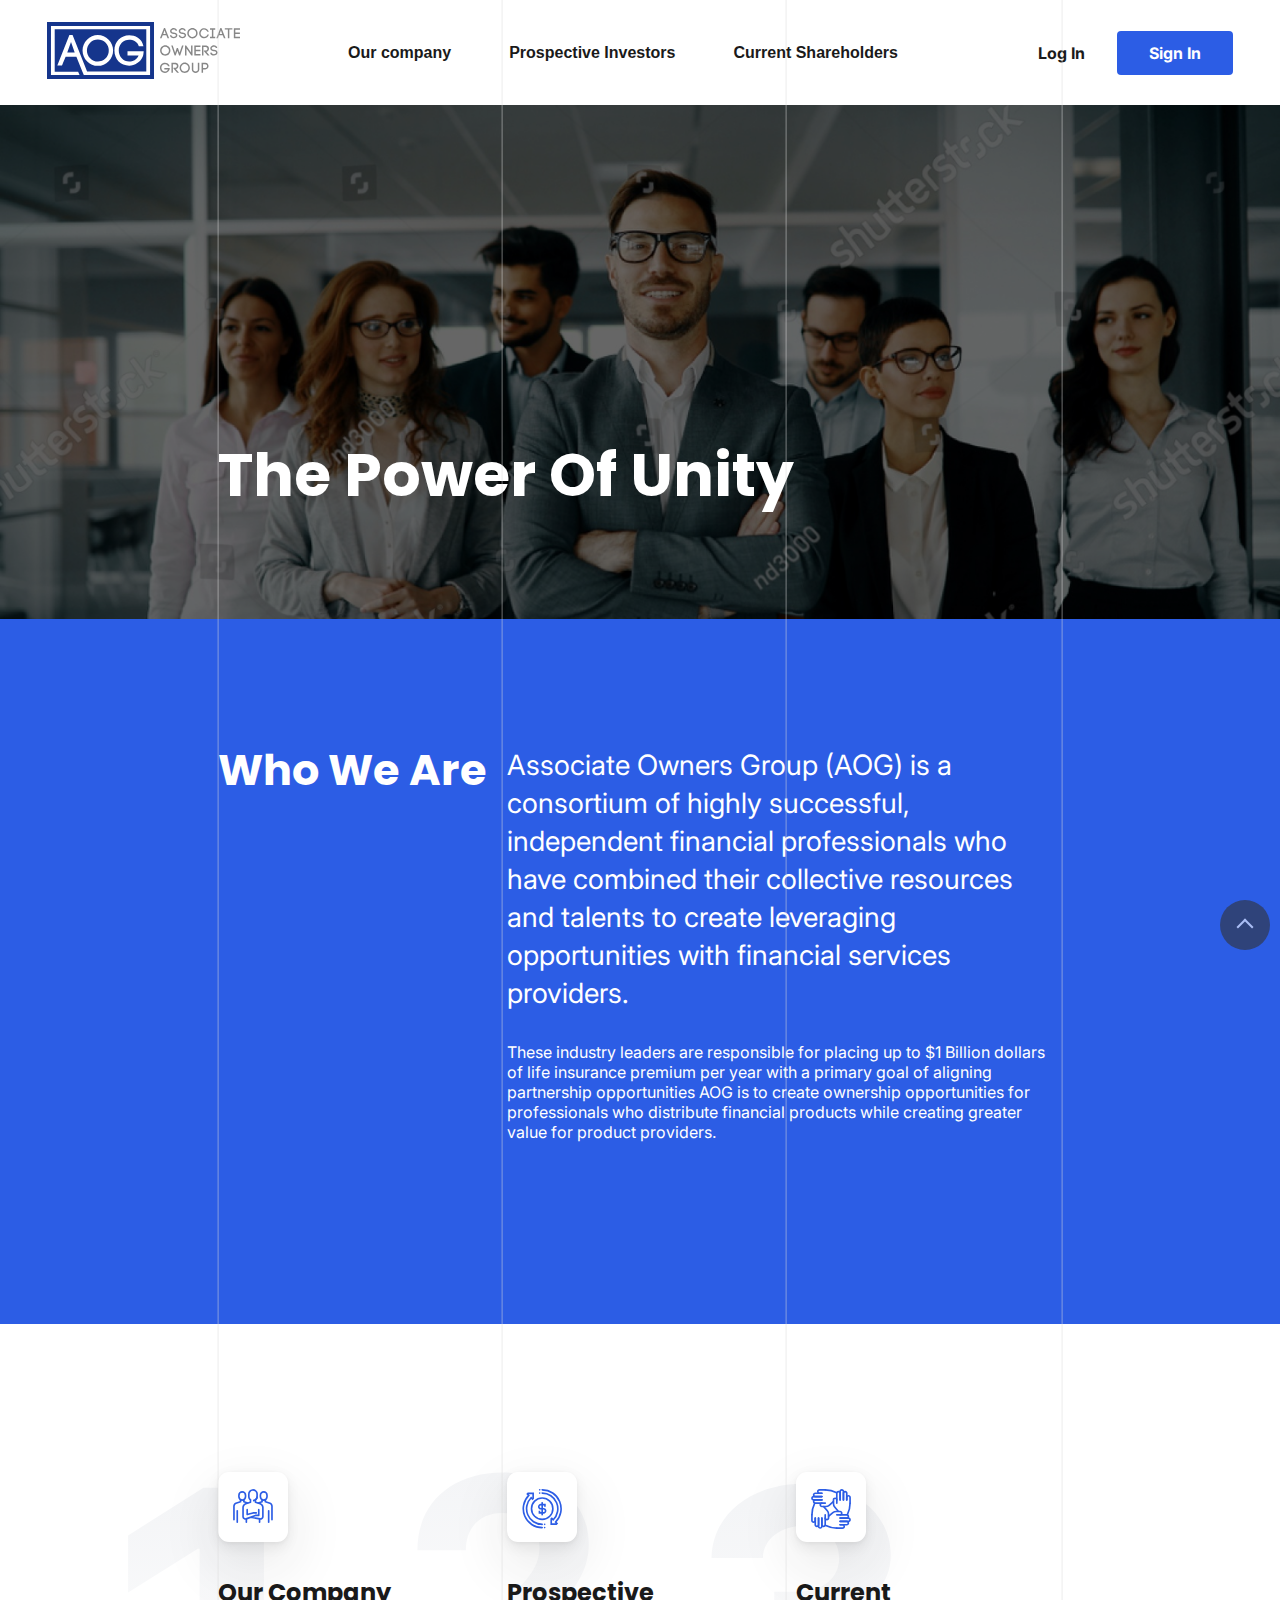
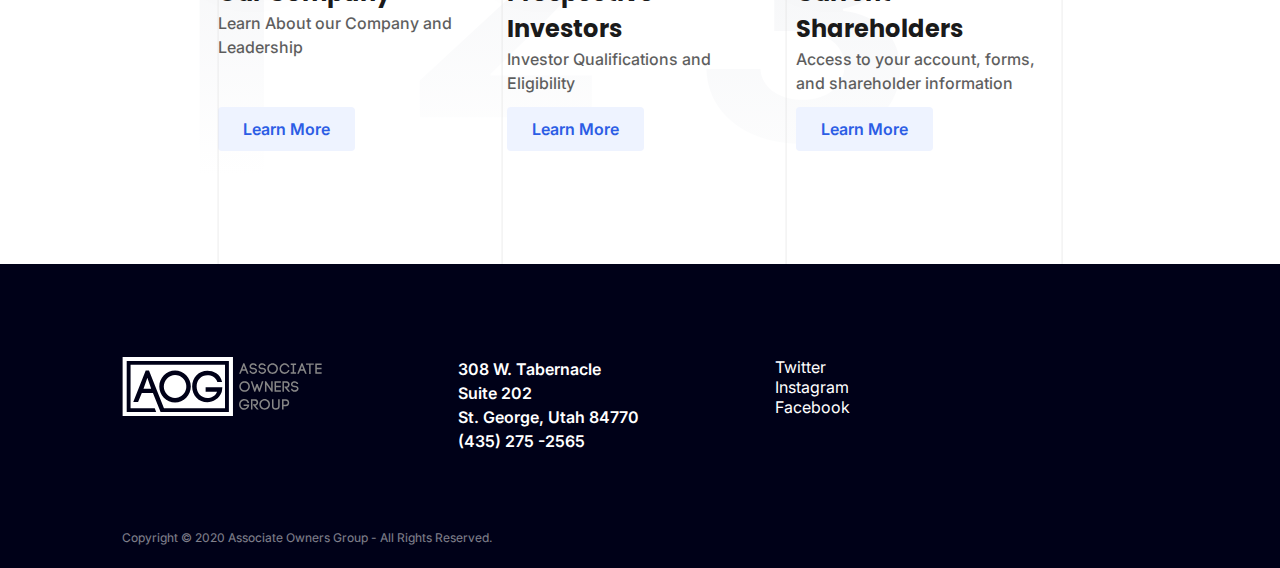
==== commit ce478998: "carousel" ====
--- a/index.html
+++ b/index.html
@@ -77,9 +77,9 @@
 			<section class="about">
 				<div class="container">
 					<div class="flex flex-sb flex-align-top">
-						<h3 class="about__title f-item" data-cols="12" data-smd-cols="5" data-offset="10">Who We Are</h3>
+						<h3 class="about__title f-item" data-cols="12" data-smd-cols="4" data-offset="8">Who We Are</h3>
 	
-						<article class="about__text f-item" data-cols="12" data-smd-cols="7" data-offset="10">
+						<article class="about__text f-item" data-cols="12" data-smd-cols="8" data-offset="8">
 							<p>Associate Owners Group (AOG) is a consortium of highly successful, independent financial professionals who have combined their collective resources and talents to create leveraging opportunities with financial services providers. </p>
 	
 							<p>These industry leaders are responsible for placing up to $1 Billion dollars of life insurance premium per year with a primary goal of aligning partnership opportunities AOG is to create ownership opportunities for professionals who distribute financial products while creating greater value for product providers.  </p>
--- a/css/style.min.css
+++ b/css/style.min.css
@@ -1,2 +1,2 @@
-@import url("https://fonts.googleapis.com/css2?family=Inter:wght@300;400;600;700&family=Poppins:wght@300;400;600;700&display=swap");@import url("grid.css");h1,h2,h3,h4,h5,h6{font-family:'Poppins', sans-serif;font-weight:bold;text-transform:capitalize}h1{font-size:40px;line-height:50px}@media screen and (min-width: 560px){h1{font-size:60px;line-height:90px}}h2{font-size:36px;line-height:46px}@media screen and (min-width: 560px){h2{font-size:48px}}h3{font-size:32px;line-height:48px}@media screen and (min-width: 560px){h3{font-size:43px}}h4{font-size:26px;line-height:48px}@media screen and (min-width: 560px){h4{font-size:36px}}h5{font-size:22px;line-height:36px}@media screen and (min-width: 560px){h5{font-size:24px}}.btn{padding:12px 25px;border-radius:4px;cursor:pointer;display:inline-block}.btn.primary{padding:12px 32px;background:#2C5DE5;color:#fff;font-weight:600}.btn.light{background:#EEF3FF;color:#2C5DE5;font-weight:600}.btn__text{display:block;color:#2C5DE5;font-size:14px;font-weight:500}.arrow__min{width:9px;height:9px;display:inline-block;border-top:2px solid #2C5DE5;border-right:2px solid #2C5DE5;position:relative}.arrow__min:before{content:'';display:block;width:2px;position:absolute;height:10px;top:-1.5px;left:50%;background:#2C5DE5;-webkit-transform:translateX(-50%) rotate(45deg);-ms-transform:translateX(-50%) rotate(45deg);transform:translateX(-50%) rotate(45deg)}.header{width:100%;background:#fff;padding:22px;margin:auto;z-index:5;font-weight:600;max-width:1920px}@media screen and (min-width: 480px){.header{padding:22px 47px}}@media screen and (min-width: 1320px){.header{width:84%;position:absolute;left:50%;-webkit-transform:translateX(-50%);-ms-transform:translateX(-50%);transform:translateX(-50%);top:28px}}.header .logo{max-width:200px}.header .enter{margin-left:auto;display:none}@media screen and (min-width: 640px){.header .enter{display:block}}@media screen and (min-width: 1100px){.header .enter{margin-left:0}}.header .enter li{cursor:pointer;font-weight:bold;margin-right:32px}@media screen and (min-width: 1100px){.header .enter li{margin-left:32px;margin-right:0}}.header .user__profile{margin-left:auto;display:none}@media screen and (min-width: 640px){.header .user__profile{display:block}}@media screen and (min-width: 1100px){.header .user__profile{margin-left:0}}.header .user__info{margin-right:32px}@media screen and (min-width: 1100px){.header .user__info{margin-right:0}}.header .user__photo{width:52px;height:52px;border-radius:50%;position:relative;text-align:center;margin-right:11px}.header .user__photo img{width:100%;height:100%}.header .user__name{font-weight:600;font-size:16px;line-height:24px;color:#1A1A1A;display:block}.header .user__logout{display:block;background:transparent;border:none;color:#C1C7D0;cursor:pointer;font-weight:600;font-size:12px;line-height:16px}@media screen and (min-width: 640px){.header .navicon{height:62px;display:-webkit-box;display:-ms-flexbox;display:flex;-webkit-box-align:center;-ms-flex-align:center;align-items:center;border-left:1px solid #000;padding-left:47px}}@media screen and (min-width: 1100px){.header .navicon{display:none}}.header .navbar{display:block;position:absolute;min-height:100vh;width:100vw;z-index:6;overflow:hidden;top:0;left:0;-webkit-transition:0.3s;-o-transition:0.3s;transition:0.3s;pointer-events:none;background:rgba(0,0,0,0)}@media screen and (min-width: 1100px){.header .navbar{position:static;background:transparent;width:auto;min-height:auto;overflow:visible;pointer-events:initial}}.header .navbar.open{background:rgba(0,0,0,0.6);pointer-events:initial}.header .navbar.open .navbar__list{-webkit-transform:translateX(0);-ms-transform:translateX(0);transform:translateX(0)}.header .navbar__list{min-height:100vh;width:35vw;min-width:250px;background:#ffffff;padding-top:10px;-webkit-transition:0.3s;-o-transition:0.3s;transition:0.3s;-webkit-transform:translateX(-100%);-ms-transform:translateX(-100%);transform:translateX(-100%)}@media screen and (min-width: 1100px){.header .navbar__list{-webkit-transform:translateX(0);-ms-transform:translateX(0);transform:translateX(0);padding-top:0px;min-height:auto;width:auto;background:transparent}}@media screen and (min-width: 640px){.header .navbar li:last-child{display:none}}.header .navbar li.navbar__logo{display:block;margin-bottom:40px}@media screen and (min-width: 1100px){.header .navbar li.navbar__logo{display:none}}.header .navbar a{font-weight:600}.lines{width:calc(100% - 40px);position:absolute;display:-webkit-box;display:-ms-flexbox;display:flex;top:0;left:0;height:100%;border-left:1px solid #DCDCDC;border-right:1px solid #DCDCDC;left:50%;-webkit-transform:translateX(-50%);-ms-transform:translateX(-50%);transform:translateX(-50%);opacity:0.5;pointer-events:none;z-index:5}@media screen and (min-width: 1100px){.lines{width:66%}}.lines .line{display:block;width:1px;height:100%;background:#DCDCDC}.lines .line:nth-child(1){margin:0px 21.94vw}.banner{position:relative;background-image:url("../img/jpg/banner_bg.jpg");background-size:cover;background-repeat:no-repeat;height:100vh;display:-webkit-box;display:-ms-flexbox;display:flex}@media screen and (min-width: 1100px){.banner{height:auto}}.banner .overlay{position:absolute;top:0;left:0;z-index:0;background:rgba(0,0,0,0.6);width:100%;height:100%}.banner .container{width:100%;margin:auto;padding:9.94vw 20px 11.85vw;max-width:1920px}@media screen and (min-width: 1100px){.banner .container{width:66%;padding:25.36vw 20px 7.74vw}}.banner__title{position:relative;z-index:1;color:#ffffff}.banner__blue .overlay{background:rgba(44,93,229,0.5)}.banner__blue .container{width:100%;margin:auto;padding:19.93vw 20px 4.29vw;max-width:1920px}@media screen and (min-width: 1100px){.banner__blue .container{width:66%;padding:15.36vw 20px 4.74vw}}.banner__company{background-image:url("../img/jpg/banner_company_bg.jpg")}.banner__investors{background-image:url("../img/jpg/banner_investors_bg.jpg")}.banner__shareholders{background-image:url("../img/jpg/banner_investors_bg.jpg")}.about{background:#2C5DE5;color:#fff;background-repeat:no-repeat}.about .container{width:100%;margin:auto;padding:9.94vw 20px 11.85vw;max-width:1920px}@media screen and (min-width: 1100px){.about .container{width:66%}}.about__title{margin-bottom:30px}@media screen and (min-width: 780px){.about__title{margin-bottom:0px}}.about__text p{display:block;margin-bottom:30px}.about__text p:first-child{font-size:28px;line-height:38px}.links .container{width:100%;margin:auto;padding:11.61vw 20px 4.14vw;max-width:1920px}@media screen and (min-width: 1100px){.links .container{width:66%}}.links__item{display:-webkit-box;display:-ms-flexbox;display:flex;-webkit-box-orient:vertical;-webkit-box-direction:normal;-ms-flex-direction:column;flex-direction:column;-webkit-box-align:start;-ms-flex-align:start;align-items:start;margin-bottom:60px;position:relative}.links__item:before{content:'';display:block;position:absolute;background-repeat:no-repeat;background-size:100% 100%;right:90px;z-index:-1;top:0}@media screen and (min-width: 1100px){.links__item:before{left:-90px}}.links__item:nth-child(1):before{width:136px;height:335px;background-image:url("../img/svg/1.svg")}.links__item:nth-child(2):before{width:175px;height:335px;top:-45px;background-image:url("../img/svg/2.svg")}.links__item:nth-child(3):before{width:195px;height:283px;background-image:url("../img/svg/3.svg")}.links__img{display:block;position:relative;width:70px;height:70px;padding:17px 15px;border-radius:11px;background:#FFFFFF;margin-bottom:33px;-webkit-box-shadow:0px 1.46302px 3.99006px rgba(32,32,32,0.0444282),0px 4.91399px 13.4018px rgba(32,32,32,0.0655718),0px 22px 60px rgba(32,32,32,0.11);box-shadow:0px 1.46302px 3.99006px rgba(32,32,32,0.0444282),0px 4.91399px 13.4018px rgba(32,32,32,0.0655718),0px 22px 60px rgba(32,32,32,0.11)}.links h3{margin-bottom:8px;position:relative}.links p{font-weight:500;font-size:16px;line-height:24px;display:block;color:#1A1A1A;opacity:0.7;margin-bottom:12px;position:relative;max-width:260px}.links .btn{margin-top:auto;position:relative}.content{position:relative;overflow:hidden}.content .container{width:100%;margin:auto;padding:8.1vw 20px 7.6vw;max-width:1920px;color:#1A1A1A}@media screen and (min-width: 1100px){.content .container{width:66%}}.content__svg{position:absolute}.content__svg:nth-child(1){bottom:0;left:0;width:60.05vw;height:28.45vw;bottom:-14.54vw}.content__svg:nth-child(2){top:0;right:0;width:61.07vw;height:37.8vw}.content__title{margin-bottom:30px;position:relative;z-index:1}.content__description{margin-bottom:30px;font-size:18px;line-height:28px;position:relative;z-index:1}@media screen and (min-width: 780px){.content__description{font-size:28px;line-height:38px}}.content__paragraph{max-width:90%;width:100%;display:block;margin:auto;font-size:14px;position:relative;z-index:1}@media screen and (min-width: 780px){.content__paragraph{max-width:60%}}@media screen and (min-width: 1100px){.content__paragraph{max-width:30vw}}.workers{padding:40px 0px;background:#a1a1a1}.workers .container{background:#fff;width:100%;margin-left:auto;padding:40px 0 40px 8%}@media screen and (min-width: 1100px){.workers .container{width:90%}}.workers__title{margin-bottom:30px}.workers__slider{display:-webkit-box;display:-ms-flexbox;display:flex;-webkit-box-pack:justify;-ms-flex-pack:justify;justify-content:space-between;-webkit-box-align:stretch;-ms-flex-align:stretch;align-items:stretch}.workers .slider__item{width:calc(25% - 35px);cursor:pointer;display:-webkit-box;display:-ms-flexbox;display:flex;-webkit-box-orient:vertical;-webkit-box-direction:normal;-ms-flex-direction:column;flex-direction:column}.workers .slider__item h5,.workers .slider__item span{-webkit-transition:0.3s ease;-o-transition:0.3s ease;transition:0.3s ease}.workers .slider__item span{color:#616468;font-size:16px;font-weight:600;display:block;min-width:120px;margin-bottom:30px}.workers .slider__item:hover h5,.workers .slider__item:hover span{color:#2C5DE5}.workers .slider__item:hover img{opacity:0.5}.workers .slider__img{height:25vw;position:relative;overflow:hidden;background:#2C5DE5;margin-top:auto}.workers .slider__img img{height:100%;width:100%;-webkit-transition:all 0.3s ease;-o-transition:all 0.3s ease;transition:all 0.3s ease}.workers__modal{position:fixed;top:0;left:0;opacity:0;pointer-events:none;width:100%;height:100vh;z-index:10;-webkit-transition:0.3s;-o-transition:0.3s;transition:0.3s;background:rgba(0,0,0,0.6)}.workers__modal.open{opacity:1;pointer-events:initial}.workers__modal .modal__inner{background:#fff;padding:100px;width:74.64%}.workers__modal .modal__inner h5{font-size:30px}.workers__modal .modal__inner p{margin-top:30px}.workers__modal .modal__img{overflow:hidden;position:relative;height:25vw}.workers__modal .modal__img img{height:100%;width:100%}.investors .content__description{display:block;margin-bottom:60px;font-size:18px;line-height:28px;color:#1A1A1A;max-width:813px}@media screen and (min-width: 780px){.investors .content__description{font-size:28px;line-height:38px}}.investors__content .container{width:100%;padding:8.27vw 20px 7.68vw;margin:auto}@media screen and (min-width: 1100px){.investors__content .container{width:66%}}.investors__content .content__paragraph{max-width:90%;width:100%;display:block;margin:auto;font-size:16px;color:#1A1A1A;margin-bottom:6.5vw}@media screen and (min-width: 780px){.investors__content .content__paragraph{max-width:50%;padding-left:3.4vw}}@media screen and (min-width: 1100px){.investors__content .content__paragraph{max-width:26.2vw}}.investors__content .content__paragraph .btn__text{margin-top:18px}.investors__content .content__notification{background-color:#000118;color:#fff;padding:12px 20px;background-image:url("../img/svg/notification_bg.svg");background-repeat:no-repeat;background-size:cover}@media screen and (min-width: 640px){.investors__content .content__notification{padding:34px 80px}}.investors__content .content__notification h6{font-weight:bold;font-size:22px;line-height:39px;margin-bottom:12px;font-family:'Poppins', sans-serif}.investors__content .content__notification p{font-size:18px;line-height:26px;opacity:0.8}.investors__content .content__notification strong{font-weight:bold}.investors__texts{background:#F4F5F9}.investors__texts .container{width:100%;padding:10.833vw 20px 6.55vw;margin:auto}@media screen and (min-width: 1100px){.investors__texts .container{width:66%}}.investors__texts .texts__italic span{font-style:italic;display:block;max-width:256px;font-size:14px;line-height:144.02%;margin-bottom:40px}@media screen and (min-width: 780px){.investors__texts .texts__italic span{margin-bottom:0px}}.investors__texts .texts__italic span:before{content:'';display:block;margin-bottom:10px;width:41px;height:3px;background:#2C5DE5}@media screen and (min-width: 780px){.investors__texts .texts__italic span:before{width:2.44vw;height:0.18vw}}.investors__texts .texts__paragraph p{color:#1A1A1A;font-size:14px;line-height:135.02%;margin-bottom:15px;max-width:505px;display:block}.investors__contact .container{width:100%;padding:7.32vw 20px 9.64vw;margin:auto}@media screen and (min-width: 1100px){.investors__contact .container{width:66%}}.investors__contact .icon{display:block;position:relative;width:70px;height:70px;padding:17px 15px;border-radius:11px;background:#FFFFFF;margin-right:21px;-webkit-box-shadow:0px 1.46302px 3.99006px rgba(32,32,32,0.0444282),0px 4.91399px 13.4018px rgba(32,32,32,0.0655718),0px 22px 60px rgba(32,32,32,0.11);box-shadow:0px 1.46302px 3.99006px rgba(32,32,32,0.0444282),0px 4.91399px 13.4018px rgba(32,32,32,0.0655718),0px 22px 60px rgba(32,32,32,0.11)}.investors__contact .list__address,.investors__contact .tel a{font-weight:600;font-size:20px;line-height:143.02%;font-family:'Poppins', sans-serif}.investors__contact article{margin-top:57px;display:-webkit-box;display:-ms-flexbox;display:flex}.shareholders .container{width:100%;margin:auto}@media screen and (min-width: 1100px){.shareholders .container{width:66%}}.shareholders__title .container{padding:66px 20px}.shareholders__title article{display:-webkit-box;display:-ms-flexbox;display:flex;-webkit-box-align:center;-ms-flex-align:center;align-items:center}.shareholders__title .title__photo{width:113px;height:113px;position:relative;text-align:center;margin-right:26px}.shareholders__title .title__photo img{width:100%;height:100%}.shareholders__title .title__welcome{font-weight:600;font-size:30px;line-height:45px;color:#1A1A1A}.shareholders__information{background:#F4F5F9}.shareholders__information .container{padding:7.56vw 20px 10vw}.shareholders__information .information__title{margin-bottom:55px;display:-webkit-box;display:-ms-flexbox;display:flex;-webkit-box-align:center;-ms-flex-align:center;align-items:center}.shareholders__information .information__title .title__icon{display:block;position:relative;width:70px;height:70px;padding:17px 15px;border-radius:11px;background:#FFFFFF;margin-right:21px;-webkit-box-shadow:0px 1.46302px 3.99006px rgba(32,32,32,0.0444282),0px 4.91399px 13.4018px rgba(32,32,32,0.0655718),0px 22px 60px rgba(32,32,32,0.11);box-shadow:0px 1.46302px 3.99006px rgba(32,32,32,0.0444282),0px 4.91399px 13.4018px rgba(32,32,32,0.0655718),0px 22px 60px rgba(32,32,32,0.11)}.shareholders__information .information__title .title__icon img{width:100%;height:100%}.shareholders__information .information__title .title__text{font-weight:600;font-size:30px;line-height:45px;color:#1A1A1A}.shareholders__information .information__items .item{padding:36px 40px 48px;background:#FFFFFF;-webkit-box-shadow:0px 1.46302px 3.99006px rgba(32,32,32,0.0444282),0px 4.91399px 13.4018px rgba(32,32,32,0.0655718),0px 22px 60px rgba(32,32,32,0.11);box-shadow:0px 1.46302px 3.99006px rgba(32,32,32,0.0444282),0px 4.91399px 13.4018px rgba(32,32,32,0.0655718),0px 22px 60px rgba(32,32,32,0.11);border-radius:11px}.shareholders__information .information__items .item .title{color:#C1C7D0;font-weight:500;font-size:16px;line-height:26px;display:block;margin-bottom:14px}.shareholders__information .information__items .item .inner{display:block;font-weight:bold;font-size:36px;line-height:26px;color:#1A1A1A}.shareholders__dashboards{background:#2C5DE5}.shareholders__dashboards .container{padding:6.49vw 20px 13.1vw}@media screen and (min-width: 1100px){.shareholders__dashboards .container{padding:6.49vw 0px 13.1vw}}.shareholders__dashboards table{border-spacing:0px;border-collapse:collapse;margin-bottom:14px;width:100%}.shareholders__dashboards table:last-child{margin-bottom:0}.shareholders__dashboards table thead{background:#EDEDED;font-weight:500;font-size:14px;line-height:26px;color:#1A1A1A;text-align:left}.shareholders__dashboards table thead th{padding:16px 0px 12px 0px}.shareholders__dashboards table thead th:first-child{border-radius:10px 0px 0px 0px;padding-left:42px}.shareholders__dashboards table thead th:last-child{border-radius:0px 10px 0px 0px;width:120px}.shareholders__dashboards table tbody{background:#fff}.shareholders__dashboards table tbody tr:last-child td{padding:31px 0px 36px 0px;border:none}.shareholders__dashboards table tbody tr:last-child td:first-child{border-radius:0px 0px 0px 10px;padding-left:42px}.shareholders__dashboards table tbody tr:last-child td:last-child{border-radius:0px 0px 10px 0px}.shareholders__dashboards table tbody td{padding:31px 0px 10px 0px;border-bottom:1px solid #dee2e6}.shareholders__dashboards table tbody td:first-child{padding-left:42px}.shareholders__dashboards .contact__info{padding:35px 48px 0px;background:#FFFFFF;border-radius:10px;border:1px solid #E1E3EB}.shareholders__dashboards .contact__info>div{padding-bottom:44px;margin-bottom:44px;border-bottom:1px solid #E1E3EB}.shareholders__dashboards .contact__info>div:last-child{border:none}.shareholders__dashboards .contact__info .name{font-weight:500;font-size:14px;line-height:26px;color:#1A1A1A}.shareholders__dashboards .contact__info .description{font-weight:600;font-size:22px;line-height:27px;color:#1A1A1A;margin-top:6px;display:block}.shareholders__beneficiaries{margin-top:80px}.footer{background:#000118;position:relative;z-index:6}.footer .container{width:100%;margin:auto;padding:93px 20px 23px;max-width:1920px}@media screen and (min-width: 1100px){.footer .container{width:84%}}.footer .logo__wrap{width:100%;margin-bottom:30px}@media screen and (min-width: 780px){.footer .logo__wrap{width:auto;margin-bottom:0px}}.footer__logo{display:block;max-width:200px}.footer__address{color:#FFFFFF;line-height:24px;font-weight:600}@media screen and (min-width: 780px){.footer__address{margin-left:68px}}@media screen and (min-width: 960px){.footer__address{margin-left:136px}}.footer__address a{line-height:24px;font-weight:600}.footer__media{width:100%;margin-top:30px}@media screen and (min-width: 480px){.footer__media{width:auto;margin-top:0;margin-left:68px}}@media screen and (min-width: 960px){.footer__media{margin-left:136px}}.footer__media a{color:#fff;color-line-height:24px;color-font-weight:600}.footer p{display:block;opacity:0.5;color:#FFFFFF;margin-top:77px;font-size:12px}
+@import url("https://fonts.googleapis.com/css2?family=Inter:wght@300;400;600;700&family=Poppins:wght@300;400;600;700&display=swap");@import url("grid.css");h1,h2,h3,h4,h5,h6{font-family:'Poppins', sans-serif;font-weight:bold;text-transform:capitalize}h1{font-size:40px;line-height:50px}@media screen and (min-width: 560px){h1{font-size:60px;line-height:90px}}h2{font-size:36px;line-height:46px}@media screen and (min-width: 560px){h2{font-size:48px}}h3{font-size:32px;line-height:48px}@media screen and (min-width: 560px){h3{font-size:43px}}h4{font-size:26px;line-height:48px}@media screen and (min-width: 560px){h4{font-size:36px}}h5{font-size:22px;line-height:36px}@media screen and (min-width: 560px){h5{font-size:24px}}.btn{padding:12px 25px;border-radius:4px;cursor:pointer;display:inline-block}.btn.primary{padding:12px 32px;background:#2C5DE5;color:#fff;font-weight:600;border:none}.btn.light{background:#EEF3FF;color:#2C5DE5;font-weight:600}.btn__text{display:block;color:#2C5DE5;font-size:14px;font-weight:500}.btn__download{background:#EEF3FF;padding:6px 10px;border-radius:40px;font-weight:500;color:#2C5DE5;font-size:14px;cursor:pointer;border:none;display:-webkit-box;display:-ms-flexbox;display:flex;-webkit-box-align:center;-ms-flex-align:center;align-items:center}.btn__download::after{content:'';display:inline-block;background:url("../img/svg/arrow-right-circle.svg") no-repeat;width:20px;height:20px;margin-left:2px}.btn__edit,.btn__add{border-radius:40px;padding:6px 12px;background:#fff;font-size:14px;font-weight:500;cursor:pointer;border:none;display:-webkit-box;display:-ms-flexbox;display:flex;-webkit-box-align:center;-ms-flex-align:center;align-items:center;color:#2C5DE5;margin-left:auto;outline:none}.btn__edit::focus,.btn__add::focus{outline:none}.btn__edit::after,.btn__add::after{content:'';display:inline-block}.btn__edit::after{background:url("../img/svg/edit.svg") no-repeat;width:16px;height:16px;margin-left:4px}.btn__add::after{background:url("../img/svg/plus-circle.svg") no-repeat;width:20px;height:20px;margin-left:4px}.arrow__min{width:9px;height:9px;display:inline-block;border-top:2px solid #2C5DE5;border-right:2px solid #2C5DE5;position:relative}.arrow__min:before{content:'';display:block;width:2px;position:absolute;height:10px;top:-1.5px;left:50%;background:#2C5DE5;-webkit-transform:translateX(-50%) rotate(45deg);-ms-transform:translateX(-50%) rotate(45deg);transform:translateX(-50%) rotate(45deg)}.header{width:100%;background:#fff;padding:22px;margin:auto;z-index:5;font-weight:600;max-width:1920px}@media screen and (min-width: 480px){.header{padding:22px 47px}}@media screen and (min-width: 1320px){.header{width:84%;position:absolute;left:50%;-webkit-transform:translateX(-50%);-ms-transform:translateX(-50%);transform:translateX(-50%);top:28px}}.header .logo{max-width:200px}.header .enter{margin-left:auto;display:none}@media screen and (min-width: 640px){.header .enter{display:block}}@media screen and (min-width: 1100px){.header .enter{margin-left:0}}.header .enter li{cursor:pointer;font-weight:bold;margin-right:32px}@media screen and (min-width: 1100px){.header .enter li{margin-left:32px;margin-right:0}}.header .user__profile{margin-left:auto;display:none}@media screen and (min-width: 640px){.header .user__profile{display:block}}@media screen and (min-width: 1100px){.header .user__profile{margin-left:0}}.header .user__info{margin-right:32px}@media screen and (min-width: 1100px){.header .user__info{margin-right:0}}.header .user__photo{width:52px;height:52px;border-radius:50%;position:relative;text-align:center;margin-right:11px}.header .user__photo img{width:100%;height:100%}.header .user__name{font-weight:600;font-size:16px;line-height:24px;color:#1A1A1A;display:block}.header .user__logout{display:block;background:transparent;border:none;color:#C1C7D0;cursor:pointer;font-weight:600;font-size:12px;line-height:16px}@media screen and (min-width: 640px){.header .navicon{height:62px;display:-webkit-box;display:-ms-flexbox;display:flex;-webkit-box-align:center;-ms-flex-align:center;align-items:center;border-left:1px solid #000;padding-left:47px}}@media screen and (min-width: 1100px){.header .navicon{display:none}}.header .navbar{display:block;position:absolute;min-height:100vh;width:100vw;z-index:6;overflow:hidden;top:0;left:0;-webkit-transition:0.3s;-o-transition:0.3s;transition:0.3s;pointer-events:none;background:rgba(0,0,0,0)}@media screen and (min-width: 1100px){.header .navbar{position:static;background:transparent;width:auto;min-height:auto;overflow:visible;pointer-events:initial}}.header .navbar.open{background:rgba(0,0,0,0.6);pointer-events:initial}.header .navbar.open .navbar__list{-webkit-transform:translateX(0);-ms-transform:translateX(0);transform:translateX(0)}.header .navbar__list{min-height:100vh;width:35vw;min-width:250px;background:#ffffff;padding-top:10px;-webkit-transition:0.3s;-o-transition:0.3s;transition:0.3s;-webkit-transform:translateX(-100%);-ms-transform:translateX(-100%);transform:translateX(-100%)}@media screen and (min-width: 1100px){.header .navbar__list{-webkit-transform:translateX(0);-ms-transform:translateX(0);transform:translateX(0);padding-top:0px;min-height:auto;width:auto;background:transparent}}@media screen and (min-width: 640px){.header .navbar li:last-child{display:none}}.header .navbar li.navbar__logo{display:block;margin-bottom:40px}@media screen and (min-width: 1100px){.header .navbar li.navbar__logo{display:none}}.header .navbar a{font-weight:600}.header .navbar a:hover{color:#2C5DE5}.lines{width:calc(100% - 40px);position:absolute;display:-webkit-box;display:-ms-flexbox;display:flex;top:0;left:0;height:100%;border-left:1px solid #DCDCDC;border-right:1px solid #DCDCDC;left:50%;-webkit-transform:translateX(-50%);-ms-transform:translateX(-50%);transform:translateX(-50%);opacity:0.5;pointer-events:none;z-index:5}@media screen and (min-width: 1100px){.lines{width:66%}}.lines .line{display:block;width:1px;height:100%;background:#DCDCDC;margin-left:22.1vw}.banner{position:relative;background-image:url("../img/jpg/banner_bg.jpg");background-size:cover;background-repeat:no-repeat;height:100vh;display:-webkit-box;display:-ms-flexbox;display:flex}@media screen and (min-width: 1100px){.banner{height:auto}}.banner .overlay{position:absolute;top:0;left:0;z-index:0;background:rgba(0,0,0,0.6);width:100%;height:100%}.banner .container{width:100%;margin:auto;padding:9.94vw 20px 11.85vw;max-width:1920px}@media screen and (min-width: 1100px){.banner .container{width:66%;padding:25.36vw 0px 7.74vw}}.banner__title{position:relative;z-index:1;color:#ffffff}.banner__blue .overlay{background:rgba(44,93,229,0.5)}.banner__blue .container{width:100%;margin:auto;padding:19.93vw 20px 4.29vw;max-width:1920px}@media screen and (min-width: 1100px){.banner__blue .container{width:66%;padding:15.36vw 0px 4.74vw}}.banner__company{background-image:url("../img/jpg/banner_company_bg.jpg")}.banner__investors{background-image:url("../img/jpg/banner_investors_bg.jpg")}.banner__shareholders{background-image:url("../img/jpg/banner_investors_bg.jpg")}.about{background:#2C5DE5;color:#fff;background-repeat:no-repeat}.about .container{width:100%;margin:auto;padding:9.94vw 20px 11.85vw;max-width:1920px}@media screen and (min-width: 1100px){.about .container{width:66%;padding:9.94vw 0px 11.85vw}}.about__title{margin-bottom:30px}@media screen and (min-width: 780px){.about__title{margin-bottom:0px}}.about__text p{display:block;margin-bottom:30px}.about__text p:first-child{font-size:28px;line-height:38px}.links .container{width:100%;margin:auto;padding:11.61vw 20px 4.14vw;max-width:1920px}@media screen and (min-width: 1100px){.links .container{width:66%;padding:11.61vw 0px 4.14vw}}.links__item{display:-webkit-box;display:-ms-flexbox;display:flex;-webkit-box-orient:vertical;-webkit-box-direction:normal;-ms-flex-direction:column;flex-direction:column;-webkit-box-align:start;-ms-flex-align:start;align-items:start;margin-bottom:60px;position:relative}.links__item:before{content:'';display:block;position:absolute;background-repeat:no-repeat;background-size:100% 100%;right:90px;z-index:-1;top:0}@media screen and (min-width: 1100px){.links__item:before{left:-90px}}.links__item:nth-child(1):before{width:136px;height:335px;background-image:url("../img/svg/1.svg")}.links__item:nth-child(2):before{width:175px;height:335px;top:-45px;background-image:url("../img/svg/2.svg")}.links__item:nth-child(3):before{width:195px;height:283px;background-image:url("../img/svg/3.svg")}.links__img{display:block;position:relative;width:70px;height:70px;padding:17px 15px;border-radius:11px;background:#FFFFFF;margin-bottom:33px;-webkit-box-shadow:0px 1.46302px 3.99006px rgba(32,32,32,0.0444282),0px 4.91399px 13.4018px rgba(32,32,32,0.0655718),0px 22px 60px rgba(32,32,32,0.11);box-shadow:0px 1.46302px 3.99006px rgba(32,32,32,0.0444282),0px 4.91399px 13.4018px rgba(32,32,32,0.0655718),0px 22px 60px rgba(32,32,32,0.11)}.links h3{margin-bottom:8px;position:relative}.links p{font-weight:500;font-size:16px;line-height:24px;display:block;color:#1A1A1A;opacity:0.7;margin-bottom:12px;position:relative;max-width:260px}.links .btn{margin-top:auto;position:relative}.content{position:relative;overflow:hidden}.content .container{width:100%;margin:auto;padding:8.1vw 20px 7.6vw;max-width:1920px;color:#1A1A1A}@media screen and (min-width: 1100px){.content .container{width:66%;padding:8.1vw 0px 7.6vw}}.content__svg{position:absolute}.content__svg:nth-child(1){bottom:0;left:0;width:60.05vw;height:28.45vw;bottom:-14.54vw}.content__svg:nth-child(2){top:0;right:0;width:61.07vw;height:37.8vw}.content__title{margin-bottom:30px;position:relative;z-index:1}.content__description{margin-bottom:30px;font-size:18px;line-height:28px;position:relative;z-index:1}@media screen and (min-width: 780px){.content__description{font-size:28px;line-height:38px}}.content__paragraph{max-width:90%;width:100%;display:block;margin:auto;font-size:14px;position:relative;z-index:1}@media screen and (min-width: 780px){.content__paragraph{max-width:60%}}@media screen and (min-width: 1100px){.content__paragraph{max-width:30vw}}.workers{padding:40px 0px;background:#F4F5F9}.workers .container{background:#fff;width:100%;padding:40px 20px 40px}@media screen and (min-width: 1100px){.workers .container{margin-left:auto;width:93.7%;padding:40px 0 40px 10.8%}}.workers__title{margin-bottom:30px}.workers .slider__item{cursor:pointer;display:-webkit-box;display:-ms-flexbox;display:flex;-webkit-box-orient:vertical;-webkit-box-direction:normal;-ms-flex-direction:column;flex-direction:column}.workers .slider__item h5,.workers .slider__item span{-webkit-transition:0.3s ease;-o-transition:0.3s ease;transition:0.3s ease}.workers .slider__item span{color:#616468;font-size:16px;font-weight:600;display:block;min-width:120px;height:70px}.workers .slider__item:hover h5,.workers .slider__item:hover span{color:#2C5DE5}.workers .slider__item:hover img{opacity:0.5}.workers .slider__img{height:25vw;min-height:400px;position:relative;overflow:hidden;background:#2C5DE5;margin-top:auto}.workers .slider__img img{height:100%;width:100%;-webkit-transition:all 0.3s ease;-o-transition:all 0.3s ease;transition:all 0.3s ease}.workers .owl-dots{margin-top:58px}.workers .owl-dots button{background:#BFD0FD;border-radius:3px;width:40px;height:3px;margin-right:8px}.workers .owl-dots button:focus{outline:none}.workers .owl-dots button.active{background:#2C5DE5}.workers__modal{position:fixed;top:0;left:0;opacity:0;pointer-events:none;width:100%;height:100vh;z-index:10;-webkit-transition:0.3s;-o-transition:0.3s;transition:0.3s;background:rgba(0,0,0,0.6)}.workers__modal.open{opacity:1;pointer-events:initial}.workers__modal .modal__inner{background:#fff;padding:100px;width:74.64%}.workers__modal .modal__inner h5{font-size:30px}.workers__modal .modal__inner p{margin-top:30px}.workers__modal .modal__img{overflow:hidden;position:relative;height:25vw}.workers__modal .modal__img img{height:100%;width:100%}.investors .content__description{display:block;margin-bottom:60px;font-size:18px;line-height:28px;color:#1A1A1A;max-width:813px}@media screen and (min-width: 780px){.investors .content__description{font-size:28px;line-height:38px}}.investors__content .container{width:100%;padding:8.27vw 20px 7.68vw;margin:auto}@media screen and (min-width: 1100px){.investors__content .container{width:66%;padding:8.27vw 0px 7.68vw}}.investors__content .content__paragraph{max-width:90%;width:100%;display:block;margin:auto;font-size:16px;color:#1A1A1A;margin-bottom:6.5vw}@media screen and (min-width: 780px){.investors__content .content__paragraph{max-width:50%;padding-left:3.4vw}}@media screen and (min-width: 1100px){.investors__content .content__paragraph{max-width:26.2vw}}.investors__content .content__paragraph .btn__text{margin-top:18px}.investors__content .content__notification{background-color:#000118;color:#fff;padding:12px 20px;background-image:url("../img/svg/notification_bg.svg");background-repeat:no-repeat;background-size:cover}@media screen and (min-width: 640px){.investors__content .content__notification{padding:34px 80px}}.investors__content .content__notification h6{font-weight:bold;font-size:22px;line-height:39px;margin-bottom:12px;font-family:'Poppins', sans-serif}.investors__content .content__notification p{font-size:18px;line-height:26px;opacity:0.8}.investors__content .content__notification strong{font-weight:bold}.investors__texts{background:#F4F5F9}.investors__texts .container{width:100%;padding:10.833vw 20px 6.55vw;margin:auto}@media screen and (min-width: 1100px){.investors__texts .container{width:66%;padding:10.833vw 0px 6.55vw}}.investors__texts .texts__italic span{font-style:italic;display:block;max-width:256px;font-size:14px;line-height:144.02%;margin-bottom:40px}@media screen and (min-width: 780px){.investors__texts .texts__italic span{margin-bottom:0px}}.investors__texts .texts__italic span:before{content:'';display:block;margin-bottom:10px;width:41px;height:3px;background:#2C5DE5}@media screen and (min-width: 780px){.investors__texts .texts__italic span:before{width:2.44vw;height:0.18vw}}.investors__texts .texts__paragraph p{color:#1A1A1A;font-size:14px;line-height:135.02%;margin-bottom:15px;max-width:505px;display:block}.investors__contact .container{width:100%;padding:7.32vw 20px 9.64vw;margin:auto}@media screen and (min-width: 1100px){.investors__contact .container{width:66%;padding:7.32vw 0px 9.64vw}}.investors__contact .icon{display:block;position:relative;width:70px;height:70px;padding:17px 15px;border-radius:11px;background:#FFFFFF;margin-right:21px;-webkit-box-shadow:0px 1.46302px 3.99006px rgba(32,32,32,0.0444282),0px 4.91399px 13.4018px rgba(32,32,32,0.0655718),0px 22px 60px rgba(32,32,32,0.11);box-shadow:0px 1.46302px 3.99006px rgba(32,32,32,0.0444282),0px 4.91399px 13.4018px rgba(32,32,32,0.0655718),0px 22px 60px rgba(32,32,32,0.11)}.investors__contact .list__address,.investors__contact .tel a{font-weight:600;font-size:20px;line-height:143.02%;font-family:'Poppins', sans-serif}.investors__contact article{margin-top:57px;display:-webkit-box;display:-ms-flexbox;display:flex}.shareholders .container{width:100%;margin:auto}@media screen and (min-width: 1100px){.shareholders .container{width:66%}}.shareholders__title .container{padding:66px 20px}@media screen and (min-width: 1100px){.shareholders__title .container{padding:66px 0px}}.shareholders__title article{display:-webkit-box;display:-ms-flexbox;display:flex;-webkit-box-align:center;-ms-flex-align:center;align-items:center}.shareholders__title .title__photo{min-width:113px;height:113px;position:relative;text-align:center;margin-right:26px}.shareholders__title .title__photo img{width:100%;height:100%}.shareholders__title .title__welcome{font-weight:600;font-size:30px;line-height:45px;color:#1A1A1A}.shareholders__information{background:#F4F5F9}.shareholders__information .container{padding:7.56vw 20px 10vw}@media screen and (min-width: 1100px){.shareholders__information .container{padding:7.56vw 0px 10vw}}.shareholders__information .information__title{margin-bottom:55px;display:-webkit-box;display:-ms-flexbox;display:flex;-webkit-box-align:center;-ms-flex-align:center;align-items:center}.shareholders__information .information__title .title__icon{display:block;position:relative;width:70px;height:70px;padding:17px 15px;border-radius:11px;background:#FFFFFF;margin-right:21px;-webkit-box-shadow:0px 1.46302px 3.99006px rgba(32,32,32,0.0444282),0px 4.91399px 13.4018px rgba(32,32,32,0.0655718),0px 22px 60px rgba(32,32,32,0.11);box-shadow:0px 1.46302px 3.99006px rgba(32,32,32,0.0444282),0px 4.91399px 13.4018px rgba(32,32,32,0.0655718),0px 22px 60px rgba(32,32,32,0.11)}.shareholders__information .information__title .title__icon img{width:100%;height:100%}.shareholders__information .information__title .title__text{font-weight:600;font-size:30px;line-height:45px;color:#1A1A1A}.shareholders__information .information__items .item{margin-bottom:20px;padding:36px 15px 48px 40px;background:#FFFFFF;-webkit-box-shadow:0px 1.46302px 3.99006px rgba(32,32,32,0.0444282),0px 4.91399px 13.4018px rgba(32,32,32,0.0655718),0px 22px 60px rgba(32,32,32,0.11);box-shadow:0px 1.46302px 3.99006px rgba(32,32,32,0.0444282),0px 4.91399px 13.4018px rgba(32,32,32,0.0655718),0px 22px 60px rgba(32,32,32,0.11);border-radius:11px}@media screen and (min-width: 1100px){.shareholders__information .information__items .item{margin-bottom:0px}}.shareholders__information .information__items .item .title{color:#C1C7D0;font-weight:500;font-size:16px;line-height:26px;display:block;margin-bottom:14px}.shareholders__information .information__items .item .inner{display:block;font-weight:bold;font-size:36px;line-height:26px;color:#1A1A1A}@media screen and (min-width: 1100px){.shareholders__information .information__items .item .inner{font-size:26px}}@media screen and (min-width: 1420px){.shareholders__information .information__items .item .inner{font-size:36px}}.shareholders__dashboards{background:-webkit-gradient(linear, left top, left bottom, color-stop(60%, #2C5DE5), color-stop(40%, #000118));background:-webkit-linear-gradient(top, #2C5DE5 60%, #000118 40%);background:-o-linear-gradient(top, #2C5DE5 60%, #000118 40%);background:linear-gradient(to bottom, #2C5DE5 60%, #000118 40%)}.shareholders__dashboards .container{padding:6.49vw 20px 13.1vw}@media screen and (min-width: 1100px){.shareholders__dashboards .container{padding:6.49vw 0px 13.1vw}}.shareholders__dashboards .title{display:-webkit-box;display:-ms-flexbox;display:flex;-webkit-box-align:center;-ms-flex-align:center;align-items:center;-ms-flex-wrap:wrap;flex-wrap:wrap;font-weight:600;font-size:30px;line-height:37px;color:#fff;margin-bottom:8px;min-height:80px}@media screen and (min-width: 960px){.shareholders__dashboards .title{-ms-flex-wrap:nowrap;flex-wrap:nowrap}}.shareholders__dashboards .title img{display:block;margin-right:16px;width:43px;height:43px}.shareholders__dashboards .title span{display:block}.shareholders__dashboards .table__wrapp{overflow:auto;width:100%;margin-top:auto;margin-bottom:14px}.shareholders__dashboards .table__wrapp:last-child{margin-bottom:0px}.shareholders__dashboards .table{overflow:hidden;border-radius:10px;min-width:670px}@media screen and (min-width: 960px){.shareholders__dashboards .table{min-width:auto}}.shareholders__dashboards .table ul{display:-webkit-box;display:-ms-flexbox;display:flex;-webkit-box-pack:justify;-ms-flex-pack:justify;justify-content:space-between;-webkit-box-align:center;-ms-flex-align:center;align-items:center}.shareholders__dashboards .table ul li{min-width:120px;max-width:140px;width:100%}.shareholders__dashboards .table .thead{background:#EDEDED;font-weight:600;font-size:14px;line-height:26px;color:#1A1A1A;text-align:left;padding:16px 0px 12px 42px;border:1px solid #E1E3EB}.shareholders__dashboards .table .tbody{background:#fff;padding:0px 0px 22px 42px}.shareholders__dashboards .table .tbody ul{border-bottom:1px solid #E1E3EB;padding:13px 0px 13px 0px}.shareholders__dashboards .table .tbody ul:last-child{border:none}.shareholders__dashboards .contact__info{margin-top:30px}@media screen and (min-width: 960px){.shareholders__dashboards .contact__info{margin-top:0px}}.shareholders__dashboards .contact__info .inner__box{padding:35px 48px 0px;background:#FFFFFF;border-radius:10px;border:1px solid #E1E3EB}.shareholders__dashboards .contact__info .inner__box>div{padding-bottom:42px;margin-bottom:42px;border-bottom:1px solid #E1E3EB}.shareholders__dashboards .contact__info .inner__box>div:last-child{border:none}.shareholders__dashboards .contact__info .inner__box .name{font-weight:500;font-size:14px;line-height:26px;color:#1A1A1A}.shareholders__dashboards .contact__info .inner__box .description{font-weight:600;font-size:22px;line-height:27px;color:#1A1A1A;margin-top:6px;display:block}.shareholders__beneficiaries{margin-top:80px}.shareholders__beneficiaries .table .tbody ul{-webkit-box-align:start;-ms-flex-align:start;align-items:start;padding:32px 0px 16px 0px}.shareholders__beneficiaries .table .address{max-width:230px}.shareholders__private-form{margin-top:80px}.shareholders__private-form .inner__box{max-width:720px;background:#fff;border:1px solid #E1E3EB;border-radius:10px;padding:34px 50px}.shareholders__private-form .inner__box ul{display:-webkit-box;display:-ms-flexbox;display:flex;-webkit-box-pack:justify;-ms-flex-pack:justify;justify-content:space-between;-webkit-box-align:center;-ms-flex-align:center;align-items:center}.shareholders__private-form .inner__box ul li:first-child{font-weight:600;font-size:16px;line-height:26px}.shareholders__modal{background:rgba(0,0,0,0.6);position:fixed;width:100%;height:100vh;-webkit-transition:all 0.3s ease;-o-transition:all 0.3s ease;transition:all 0.3s ease;opacity:0;top:0;left:0;z-index:15;display:-webkit-box;display:-ms-flexbox;display:flex;-webkit-box-pack:center;-ms-flex-pack:center;justify-content:center;-webkit-box-align:start;-ms-flex-align:start;align-items:flex-start;overflow-y:auto;pointer-events:none}.shareholders__modal.open{opacity:1;pointer-events:initial}.shareholders__modal .inner__box{max-width:571px;padding:18px 20px 20px;background:#fff;-webkit-transform:translateY(30%);-ms-transform:translateY(30%);transform:translateY(30%);margin-bottom:300px}@media screen and (min-width: 640px){.shareholders__modal .inner__box{padding:58px 90px 90px}}.shareholders__modal .f-item{margin-bottom:21px}.shareholders__modal .title{font-weight:bold;font-size:28px;line-height:48px;margin-bottom:55px;text-align:center;width:100%}.shareholders__modal label{font-size:12px;line-height:16px;display:block;margin-bottom:2px;color:#172B4D;text-transform:capitalize}.shareholders__modal input{width:100%;border:1px solid #DFE1E6;border-radius:3px;padding:10px 12px;color:#1A1A1A;font-size:14px}.footer{background:#000118;position:relative;z-index:6}.footer .container{width:100%;margin:auto;padding:93px 20px 23px;max-width:1920px}@media screen and (min-width: 1100px){.footer .container{width:84%}}.footer .logo__wrap{width:100%;margin-bottom:30px}@media screen and (min-width: 780px){.footer .logo__wrap{width:auto;margin-bottom:0px}}.footer__logo{display:block;max-width:200px}.footer__address{color:#FFFFFF;line-height:24px;font-weight:600}@media screen and (min-width: 780px){.footer__address{margin-left:68px}}@media screen and (min-width: 960px){.footer__address{margin-left:136px}}.footer__address a{line-height:24px;font-weight:600}.footer__media{width:100%;margin-top:30px}@media screen and (min-width: 480px){.footer__media{width:auto;margin-top:0;margin-left:68px}}@media screen and (min-width: 960px){.footer__media{margin-left:136px}}.footer__media a{color:#fff;color-line-height:24px;color-font-weight:600}.footer p{display:block;opacity:0.5;color:#FFFFFF;margin-top:77px;font-size:12px}
 /*# sourceMappingURL=style.min.css.map */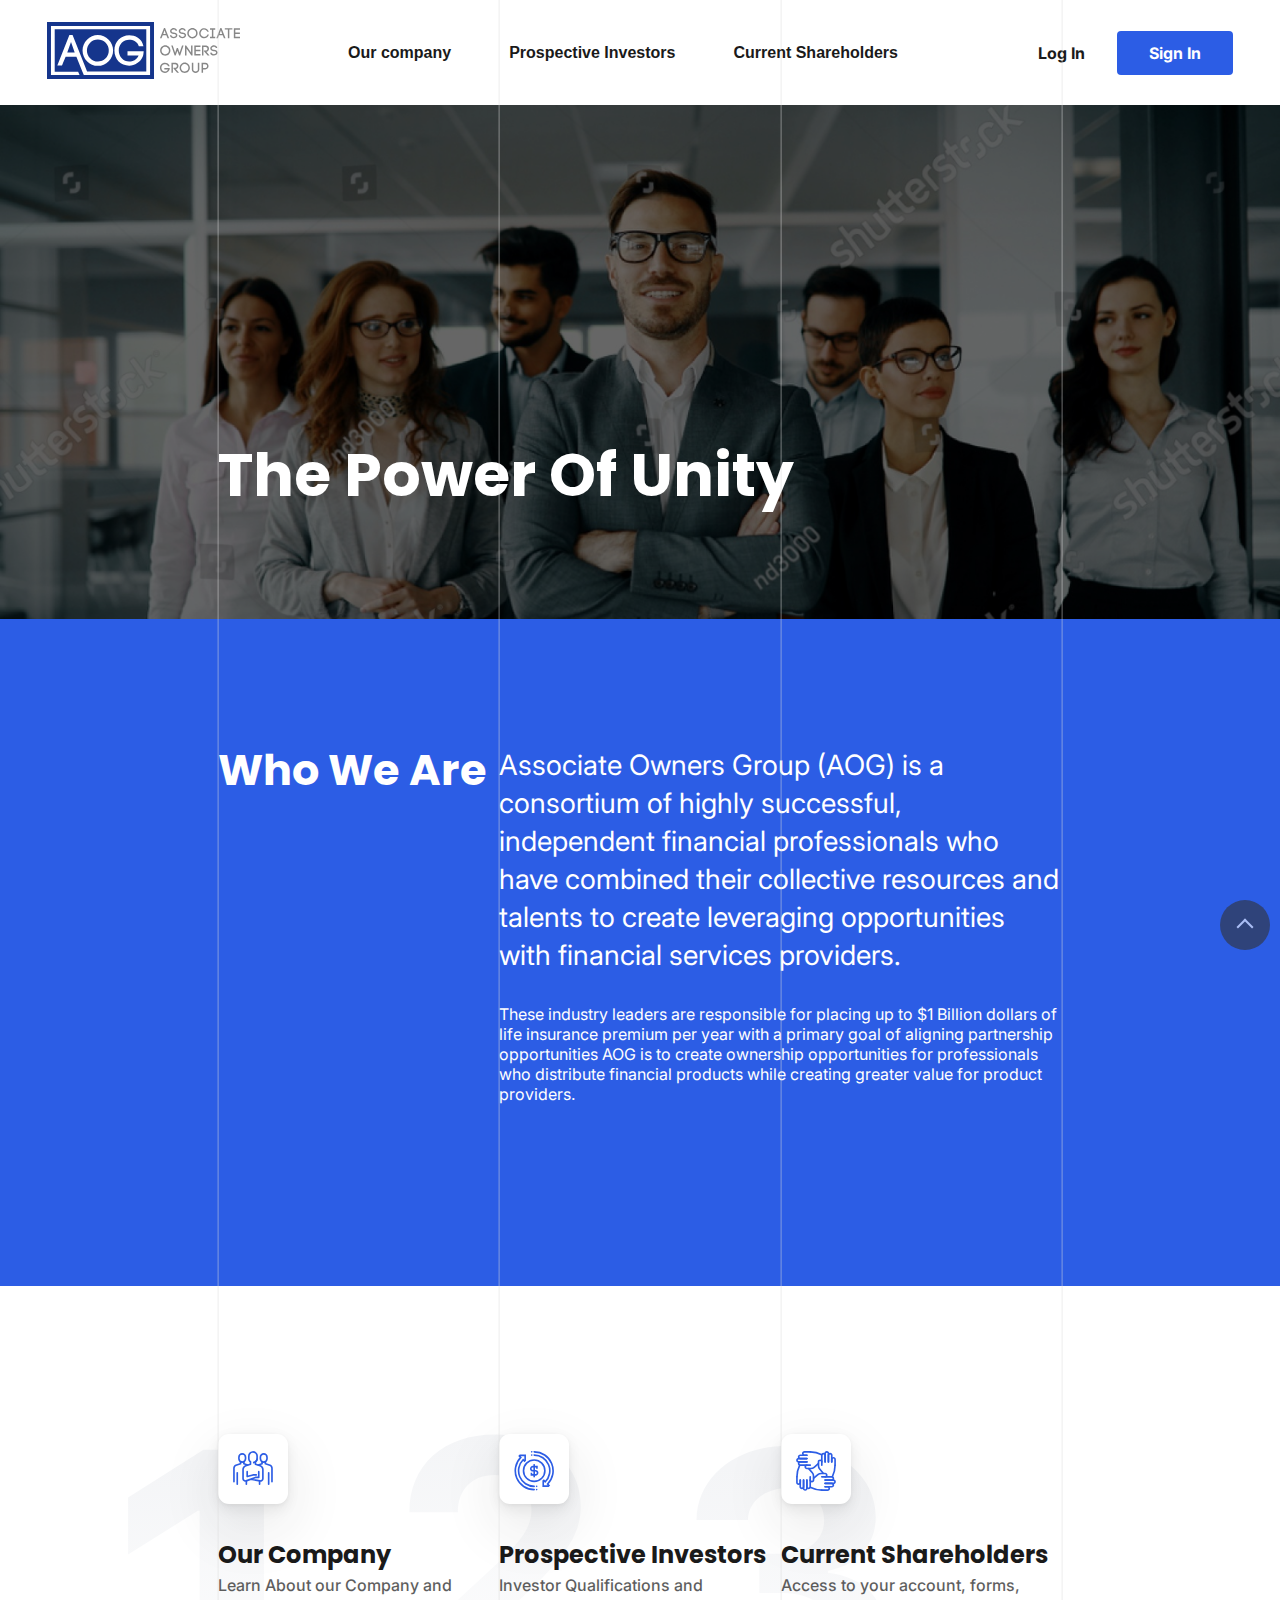
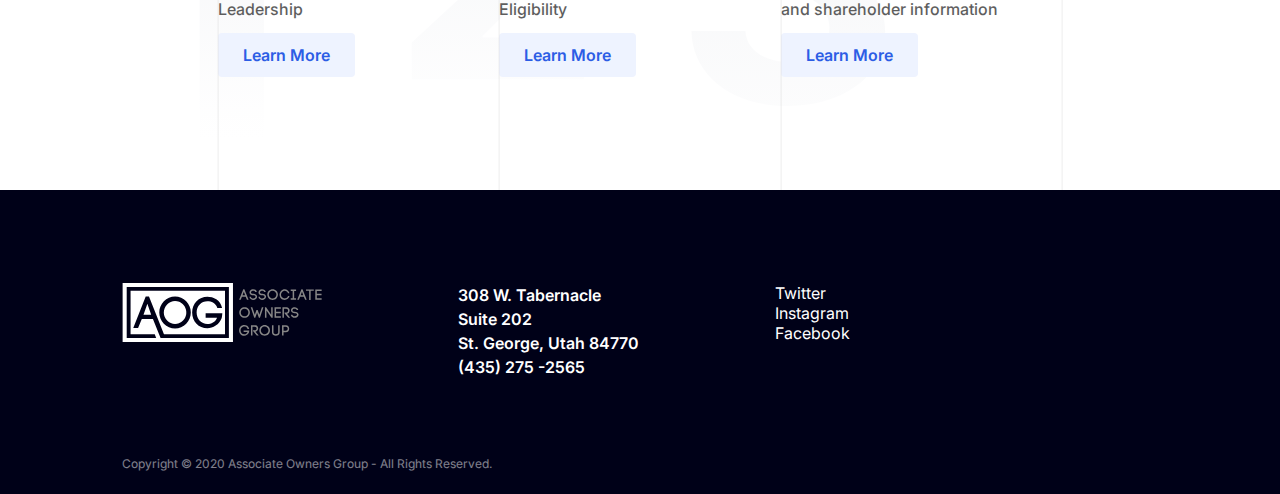
==== commit b5e971c8: "fixed size" ====
--- a/index.html
+++ b/index.html
@@ -14,6 +14,8 @@
 	</head>
 	<body>
 		<div class="lines">
+			<span class="line"></span>
+			<span class="line"></span>
 			<span class="line"></span>
 			<span class="line"></span>
 		</div>
@@ -77,9 +79,9 @@
 			<section class="about">
 				<div class="container">
 					<div class="flex flex-sb flex-align-top">
-						<h3 class="about__title f-item" data-cols="12" data-smd-cols="4" data-offset="8">Who We Are</h3>
+						<h3 class="about__title f-item" data-cols="12" data-smd-cols="4" data-offset="0">Who We Are</h3>
 	
-						<article class="about__text f-item" data-cols="12" data-smd-cols="8" data-offset="8">
+						<article class="about__text f-item" data-cols="12" data-smd-cols="8" data-offset="0">
 							<p>Associate Owners Group (AOG) is a consortium of highly successful, independent financial professionals who have combined their collective resources and talents to create leveraging opportunities with financial services providers. </p>
 	
 							<p>These industry leaders are responsible for placing up to $1 Billion dollars of life insurance premium per year with a primary goal of aligning partnership opportunities AOG is to create ownership opportunities for professionals who distribute financial products while creating greater value for product providers.  </p>
@@ -92,7 +94,7 @@
 			<!-- links page -->
 			<section class="links">
 				<div class="container">
-					<div class="flex flex-sb" data-cols="1" data-md-cols="2" data-ld-cols="3" data-offset="30">
+					<div class="flex flex-sb" data-cols="1" data-md-cols="2" data-ld-cols="3" data-offset="0">
 
 						<article class="links__item f-item">
 							<span class="links__img">
--- a/css/style.min.css
+++ b/css/style.min.css
@@ -1,2 +1,2 @@
-@import url("https://fonts.googleapis.com/css2?family=Inter:wght@300;400;600;700&family=Poppins:wght@300;400;600;700&display=swap");@import url("grid.css");h1,h2,h3,h4,h5,h6{font-family:'Poppins', sans-serif;font-weight:bold;text-transform:capitalize}h1{font-size:40px;line-height:50px}@media screen and (min-width: 560px){h1{font-size:60px;line-height:90px}}h2{font-size:36px;line-height:46px}@media screen and (min-width: 560px){h2{font-size:48px}}h3{font-size:32px;line-height:48px}@media screen and (min-width: 560px){h3{font-size:43px}}h4{font-size:26px;line-height:48px}@media screen and (min-width: 560px){h4{font-size:36px}}h5{font-size:22px;line-height:36px}@media screen and (min-width: 560px){h5{font-size:24px}}.btn{padding:12px 25px;border-radius:4px;cursor:pointer;display:inline-block}.btn.primary{padding:12px 32px;background:#2C5DE5;color:#fff;font-weight:600;border:none}.btn.light{background:#EEF3FF;color:#2C5DE5;font-weight:600}.btn__text{display:block;color:#2C5DE5;font-size:14px;font-weight:500}.btn__download{background:#EEF3FF;padding:6px 10px;border-radius:40px;font-weight:500;color:#2C5DE5;font-size:14px;cursor:pointer;border:none;display:-webkit-box;display:-ms-flexbox;display:flex;-webkit-box-align:center;-ms-flex-align:center;align-items:center}.btn__download::after{content:'';display:inline-block;background:url("../img/svg/arrow-right-circle.svg") no-repeat;width:20px;height:20px;margin-left:2px}.btn__edit,.btn__add{border-radius:40px;padding:6px 12px;background:#fff;font-size:14px;font-weight:500;cursor:pointer;border:none;display:-webkit-box;display:-ms-flexbox;display:flex;-webkit-box-align:center;-ms-flex-align:center;align-items:center;color:#2C5DE5;margin-left:auto;outline:none}.btn__edit::focus,.btn__add::focus{outline:none}.btn__edit::after,.btn__add::after{content:'';display:inline-block}.btn__edit::after{background:url("../img/svg/edit.svg") no-repeat;width:16px;height:16px;margin-left:4px}.btn__add::after{background:url("../img/svg/plus-circle.svg") no-repeat;width:20px;height:20px;margin-left:4px}.arrow__min{width:9px;height:9px;display:inline-block;border-top:2px solid #2C5DE5;border-right:2px solid #2C5DE5;position:relative}.arrow__min:before{content:'';display:block;width:2px;position:absolute;height:10px;top:-1.5px;left:50%;background:#2C5DE5;-webkit-transform:translateX(-50%) rotate(45deg);-ms-transform:translateX(-50%) rotate(45deg);transform:translateX(-50%) rotate(45deg)}.header{width:100%;background:#fff;padding:22px;margin:auto;z-index:5;font-weight:600;max-width:1920px}@media screen and (min-width: 480px){.header{padding:22px 47px}}@media screen and (min-width: 1320px){.header{width:84%;position:absolute;left:50%;-webkit-transform:translateX(-50%);-ms-transform:translateX(-50%);transform:translateX(-50%);top:28px}}.header .logo{max-width:200px}.header .enter{margin-left:auto;display:none}@media screen and (min-width: 640px){.header .enter{display:block}}@media screen and (min-width: 1100px){.header .enter{margin-left:0}}.header .enter li{cursor:pointer;font-weight:bold;margin-right:32px}@media screen and (min-width: 1100px){.header .enter li{margin-left:32px;margin-right:0}}.header .user__profile{margin-left:auto;display:none}@media screen and (min-width: 640px){.header .user__profile{display:block}}@media screen and (min-width: 1100px){.header .user__profile{margin-left:0}}.header .user__info{margin-right:32px}@media screen and (min-width: 1100px){.header .user__info{margin-right:0}}.header .user__photo{width:52px;height:52px;border-radius:50%;position:relative;text-align:center;margin-right:11px}.header .user__photo img{width:100%;height:100%}.header .user__name{font-weight:600;font-size:16px;line-height:24px;color:#1A1A1A;display:block}.header .user__logout{display:block;background:transparent;border:none;color:#C1C7D0;cursor:pointer;font-weight:600;font-size:12px;line-height:16px}@media screen and (min-width: 640px){.header .navicon{height:62px;display:-webkit-box;display:-ms-flexbox;display:flex;-webkit-box-align:center;-ms-flex-align:center;align-items:center;border-left:1px solid #000;padding-left:47px}}@media screen and (min-width: 1100px){.header .navicon{display:none}}.header .navbar{display:block;position:absolute;min-height:100vh;width:100vw;z-index:6;overflow:hidden;top:0;left:0;-webkit-transition:0.3s;-o-transition:0.3s;transition:0.3s;pointer-events:none;background:rgba(0,0,0,0)}@media screen and (min-width: 1100px){.header .navbar{position:static;background:transparent;width:auto;min-height:auto;overflow:visible;pointer-events:initial}}.header .navbar.open{background:rgba(0,0,0,0.6);pointer-events:initial}.header .navbar.open .navbar__list{-webkit-transform:translateX(0);-ms-transform:translateX(0);transform:translateX(0)}.header .navbar__list{min-height:100vh;width:35vw;min-width:250px;background:#ffffff;padding-top:10px;-webkit-transition:0.3s;-o-transition:0.3s;transition:0.3s;-webkit-transform:translateX(-100%);-ms-transform:translateX(-100%);transform:translateX(-100%)}@media screen and (min-width: 1100px){.header .navbar__list{-webkit-transform:translateX(0);-ms-transform:translateX(0);transform:translateX(0);padding-top:0px;min-height:auto;width:auto;background:transparent}}@media screen and (min-width: 640px){.header .navbar li:last-child{display:none}}.header .navbar li.navbar__logo{display:block;margin-bottom:40px}@media screen and (min-width: 1100px){.header .navbar li.navbar__logo{display:none}}.header .navbar a{font-weight:600}.header .navbar a:hover{color:#2C5DE5}.lines{width:calc(100% - 40px);position:absolute;display:-webkit-box;display:-ms-flexbox;display:flex;top:0;left:0;height:100%;border-left:1px solid #DCDCDC;border-right:1px solid #DCDCDC;left:50%;-webkit-transform:translateX(-50%);-ms-transform:translateX(-50%);transform:translateX(-50%);opacity:0.5;pointer-events:none;z-index:5}@media screen and (min-width: 1100px){.lines{width:66%}}.lines .line{display:block;width:1px;height:100%;background:#DCDCDC;margin-left:22.1vw}.banner{position:relative;background-image:url("../img/jpg/banner_bg.jpg");background-size:cover;background-repeat:no-repeat;height:100vh;display:-webkit-box;display:-ms-flexbox;display:flex}@media screen and (min-width: 1100px){.banner{height:auto}}.banner .overlay{position:absolute;top:0;left:0;z-index:0;background:rgba(0,0,0,0.6);width:100%;height:100%}.banner .container{width:100%;margin:auto;padding:9.94vw 20px 11.85vw;max-width:1920px}@media screen and (min-width: 1100px){.banner .container{width:66%;padding:25.36vw 0px 7.74vw}}.banner__title{position:relative;z-index:1;color:#ffffff}.banner__blue .overlay{background:rgba(44,93,229,0.5)}.banner__blue .container{width:100%;margin:auto;padding:19.93vw 20px 4.29vw;max-width:1920px}@media screen and (min-width: 1100px){.banner__blue .container{width:66%;padding:15.36vw 0px 4.74vw}}.banner__company{background-image:url("../img/jpg/banner_company_bg.jpg")}.banner__investors{background-image:url("../img/jpg/banner_investors_bg.jpg")}.banner__shareholders{background-image:url("../img/jpg/banner_investors_bg.jpg")}.about{background:#2C5DE5;color:#fff;background-repeat:no-repeat}.about .container{width:100%;margin:auto;padding:9.94vw 20px 11.85vw;max-width:1920px}@media screen and (min-width: 1100px){.about .container{width:66%;padding:9.94vw 0px 11.85vw}}.about__title{margin-bottom:30px}@media screen and (min-width: 780px){.about__title{margin-bottom:0px}}.about__text p{display:block;margin-bottom:30px}.about__text p:first-child{font-size:28px;line-height:38px}.links .container{width:100%;margin:auto;padding:11.61vw 20px 4.14vw;max-width:1920px}@media screen and (min-width: 1100px){.links .container{width:66%;padding:11.61vw 0px 4.14vw}}.links__item{display:-webkit-box;display:-ms-flexbox;display:flex;-webkit-box-orient:vertical;-webkit-box-direction:normal;-ms-flex-direction:column;flex-direction:column;-webkit-box-align:start;-ms-flex-align:start;align-items:start;margin-bottom:60px;position:relative}.links__item:before{content:'';display:block;position:absolute;background-repeat:no-repeat;background-size:100% 100%;right:90px;z-index:-1;top:0}@media screen and (min-width: 1100px){.links__item:before{left:-90px}}.links__item:nth-child(1):before{width:136px;height:335px;background-image:url("../img/svg/1.svg")}.links__item:nth-child(2):before{width:175px;height:335px;top:-45px;background-image:url("../img/svg/2.svg")}.links__item:nth-child(3):before{width:195px;height:283px;background-image:url("../img/svg/3.svg")}.links__img{display:block;position:relative;width:70px;height:70px;padding:17px 15px;border-radius:11px;background:#FFFFFF;margin-bottom:33px;-webkit-box-shadow:0px 1.46302px 3.99006px rgba(32,32,32,0.0444282),0px 4.91399px 13.4018px rgba(32,32,32,0.0655718),0px 22px 60px rgba(32,32,32,0.11);box-shadow:0px 1.46302px 3.99006px rgba(32,32,32,0.0444282),0px 4.91399px 13.4018px rgba(32,32,32,0.0655718),0px 22px 60px rgba(32,32,32,0.11)}.links h3{margin-bottom:8px;position:relative}.links p{font-weight:500;font-size:16px;line-height:24px;display:block;color:#1A1A1A;opacity:0.7;margin-bottom:12px;position:relative;max-width:260px}.links .btn{margin-top:auto;position:relative}.content{position:relative;overflow:hidden}.content .container{width:100%;margin:auto;padding:8.1vw 20px 7.6vw;max-width:1920px;color:#1A1A1A}@media screen and (min-width: 1100px){.content .container{width:66%;padding:8.1vw 0px 7.6vw}}.content__svg{position:absolute}.content__svg:nth-child(1){bottom:0;left:0;width:60.05vw;height:28.45vw;bottom:-14.54vw}.content__svg:nth-child(2){top:0;right:0;width:61.07vw;height:37.8vw}.content__title{margin-bottom:30px;position:relative;z-index:1}.content__description{margin-bottom:30px;font-size:18px;line-height:28px;position:relative;z-index:1}@media screen and (min-width: 780px){.content__description{font-size:28px;line-height:38px}}.content__paragraph{max-width:90%;width:100%;display:block;margin:auto;font-size:14px;position:relative;z-index:1}@media screen and (min-width: 780px){.content__paragraph{max-width:60%}}@media screen and (min-width: 1100px){.content__paragraph{max-width:30vw}}.workers{padding:40px 0px;background:#F4F5F9}.workers .container{background:#fff;width:100%;padding:40px 20px 40px}@media screen and (min-width: 1100px){.workers .container{margin-left:auto;width:93.7%;padding:40px 0 40px 10.8%}}.workers__title{margin-bottom:30px}.workers .slider__item{cursor:pointer;display:-webkit-box;display:-ms-flexbox;display:flex;-webkit-box-orient:vertical;-webkit-box-direction:normal;-ms-flex-direction:column;flex-direction:column}.workers .slider__item h5,.workers .slider__item span{-webkit-transition:0.3s ease;-o-transition:0.3s ease;transition:0.3s ease}.workers .slider__item span{color:#616468;font-size:16px;font-weight:600;display:block;min-width:120px;height:70px}.workers .slider__item:hover h5,.workers .slider__item:hover span{color:#2C5DE5}.workers .slider__item:hover img{opacity:0.5}.workers .slider__img{height:25vw;min-height:400px;position:relative;overflow:hidden;background:#2C5DE5;margin-top:auto}.workers .slider__img img{height:100%;width:100%;-webkit-transition:all 0.3s ease;-o-transition:all 0.3s ease;transition:all 0.3s ease}.workers .owl-dots{margin-top:58px}.workers .owl-dots button{background:#BFD0FD;border-radius:3px;width:40px;height:3px;margin-right:8px}.workers .owl-dots button:focus{outline:none}.workers .owl-dots button.active{background:#2C5DE5}.workers__modal{position:fixed;top:0;left:0;opacity:0;pointer-events:none;width:100%;height:100vh;z-index:10;-webkit-transition:0.3s;-o-transition:0.3s;transition:0.3s;background:rgba(0,0,0,0.6)}.workers__modal.open{opacity:1;pointer-events:initial}.workers__modal .modal__inner{background:#fff;padding:100px;width:74.64%}.workers__modal .modal__inner h5{font-size:30px}.workers__modal .modal__inner p{margin-top:30px}.workers__modal .modal__img{overflow:hidden;position:relative;height:25vw}.workers__modal .modal__img img{height:100%;width:100%}.investors .content__description{display:block;margin-bottom:60px;font-size:18px;line-height:28px;color:#1A1A1A;max-width:813px}@media screen and (min-width: 780px){.investors .content__description{font-size:28px;line-height:38px}}.investors__content .container{width:100%;padding:8.27vw 20px 7.68vw;margin:auto}@media screen and (min-width: 1100px){.investors__content .container{width:66%;padding:8.27vw 0px 7.68vw}}.investors__content .content__paragraph{max-width:90%;width:100%;display:block;margin:auto;font-size:16px;color:#1A1A1A;margin-bottom:6.5vw}@media screen and (min-width: 780px){.investors__content .content__paragraph{max-width:50%;padding-left:3.4vw}}@media screen and (min-width: 1100px){.investors__content .content__paragraph{max-width:26.2vw}}.investors__content .content__paragraph .btn__text{margin-top:18px}.investors__content .content__notification{background-color:#000118;color:#fff;padding:12px 20px;background-image:url("../img/svg/notification_bg.svg");background-repeat:no-repeat;background-size:cover}@media screen and (min-width: 640px){.investors__content .content__notification{padding:34px 80px}}.investors__content .content__notification h6{font-weight:bold;font-size:22px;line-height:39px;margin-bottom:12px;font-family:'Poppins', sans-serif}.investors__content .content__notification p{font-size:18px;line-height:26px;opacity:0.8}.investors__content .content__notification strong{font-weight:bold}.investors__texts{background:#F4F5F9}.investors__texts .container{width:100%;padding:10.833vw 20px 6.55vw;margin:auto}@media screen and (min-width: 1100px){.investors__texts .container{width:66%;padding:10.833vw 0px 6.55vw}}.investors__texts .texts__italic span{font-style:italic;display:block;max-width:256px;font-size:14px;line-height:144.02%;margin-bottom:40px}@media screen and (min-width: 780px){.investors__texts .texts__italic span{margin-bottom:0px}}.investors__texts .texts__italic span:before{content:'';display:block;margin-bottom:10px;width:41px;height:3px;background:#2C5DE5}@media screen and (min-width: 780px){.investors__texts .texts__italic span:before{width:2.44vw;height:0.18vw}}.investors__texts .texts__paragraph p{color:#1A1A1A;font-size:14px;line-height:135.02%;margin-bottom:15px;max-width:505px;display:block}.investors__contact .container{width:100%;padding:7.32vw 20px 9.64vw;margin:auto}@media screen and (min-width: 1100px){.investors__contact .container{width:66%;padding:7.32vw 0px 9.64vw}}.investors__contact .icon{display:block;position:relative;width:70px;height:70px;padding:17px 15px;border-radius:11px;background:#FFFFFF;margin-right:21px;-webkit-box-shadow:0px 1.46302px 3.99006px rgba(32,32,32,0.0444282),0px 4.91399px 13.4018px rgba(32,32,32,0.0655718),0px 22px 60px rgba(32,32,32,0.11);box-shadow:0px 1.46302px 3.99006px rgba(32,32,32,0.0444282),0px 4.91399px 13.4018px rgba(32,32,32,0.0655718),0px 22px 60px rgba(32,32,32,0.11)}.investors__contact .list__address,.investors__contact .tel a{font-weight:600;font-size:20px;line-height:143.02%;font-family:'Poppins', sans-serif}.investors__contact article{margin-top:57px;display:-webkit-box;display:-ms-flexbox;display:flex}.shareholders .container{width:100%;margin:auto}@media screen and (min-width: 1100px){.shareholders .container{width:66%}}.shareholders__title .container{padding:66px 20px}@media screen and (min-width: 1100px){.shareholders__title .container{padding:66px 0px}}.shareholders__title article{display:-webkit-box;display:-ms-flexbox;display:flex;-webkit-box-align:center;-ms-flex-align:center;align-items:center}.shareholders__title .title__photo{min-width:113px;height:113px;position:relative;text-align:center;margin-right:26px}.shareholders__title .title__photo img{width:100%;height:100%}.shareholders__title .title__welcome{font-weight:600;font-size:30px;line-height:45px;color:#1A1A1A}.shareholders__information{background:#F4F5F9}.shareholders__information .container{padding:7.56vw 20px 10vw}@media screen and (min-width: 1100px){.shareholders__information .container{padding:7.56vw 0px 10vw}}.shareholders__information .information__title{margin-bottom:55px;display:-webkit-box;display:-ms-flexbox;display:flex;-webkit-box-align:center;-ms-flex-align:center;align-items:center}.shareholders__information .information__title .title__icon{display:block;position:relative;width:70px;height:70px;padding:17px 15px;border-radius:11px;background:#FFFFFF;margin-right:21px;-webkit-box-shadow:0px 1.46302px 3.99006px rgba(32,32,32,0.0444282),0px 4.91399px 13.4018px rgba(32,32,32,0.0655718),0px 22px 60px rgba(32,32,32,0.11);box-shadow:0px 1.46302px 3.99006px rgba(32,32,32,0.0444282),0px 4.91399px 13.4018px rgba(32,32,32,0.0655718),0px 22px 60px rgba(32,32,32,0.11)}.shareholders__information .information__title .title__icon img{width:100%;height:100%}.shareholders__information .information__title .title__text{font-weight:600;font-size:30px;line-height:45px;color:#1A1A1A}.shareholders__information .information__items .item{margin-bottom:20px;padding:36px 15px 48px 40px;background:#FFFFFF;-webkit-box-shadow:0px 1.46302px 3.99006px rgba(32,32,32,0.0444282),0px 4.91399px 13.4018px rgba(32,32,32,0.0655718),0px 22px 60px rgba(32,32,32,0.11);box-shadow:0px 1.46302px 3.99006px rgba(32,32,32,0.0444282),0px 4.91399px 13.4018px rgba(32,32,32,0.0655718),0px 22px 60px rgba(32,32,32,0.11);border-radius:11px}@media screen and (min-width: 1100px){.shareholders__information .information__items .item{margin-bottom:0px}}.shareholders__information .information__items .item .title{color:#C1C7D0;font-weight:500;font-size:16px;line-height:26px;display:block;margin-bottom:14px}.shareholders__information .information__items .item .inner{display:block;font-weight:bold;font-size:36px;line-height:26px;color:#1A1A1A}@media screen and (min-width: 1100px){.shareholders__information .information__items .item .inner{font-size:26px}}@media screen and (min-width: 1420px){.shareholders__information .information__items .item .inner{font-size:36px}}.shareholders__dashboards{background:-webkit-gradient(linear, left top, left bottom, color-stop(60%, #2C5DE5), color-stop(40%, #000118));background:-webkit-linear-gradient(top, #2C5DE5 60%, #000118 40%);background:-o-linear-gradient(top, #2C5DE5 60%, #000118 40%);background:linear-gradient(to bottom, #2C5DE5 60%, #000118 40%)}.shareholders__dashboards .container{padding:6.49vw 20px 13.1vw}@media screen and (min-width: 1100px){.shareholders__dashboards .container{padding:6.49vw 0px 13.1vw}}.shareholders__dashboards .title{display:-webkit-box;display:-ms-flexbox;display:flex;-webkit-box-align:center;-ms-flex-align:center;align-items:center;-ms-flex-wrap:wrap;flex-wrap:wrap;font-weight:600;font-size:30px;line-height:37px;color:#fff;margin-bottom:8px;min-height:80px}@media screen and (min-width: 960px){.shareholders__dashboards .title{-ms-flex-wrap:nowrap;flex-wrap:nowrap}}.shareholders__dashboards .title img{display:block;margin-right:16px;width:43px;height:43px}.shareholders__dashboards .title span{display:block}.shareholders__dashboards .table__wrapp{overflow:auto;width:100%;margin-top:auto;margin-bottom:14px}.shareholders__dashboards .table__wrapp:last-child{margin-bottom:0px}.shareholders__dashboards .table{overflow:hidden;border-radius:10px;min-width:670px}@media screen and (min-width: 960px){.shareholders__dashboards .table{min-width:auto}}.shareholders__dashboards .table ul{display:-webkit-box;display:-ms-flexbox;display:flex;-webkit-box-pack:justify;-ms-flex-pack:justify;justify-content:space-between;-webkit-box-align:center;-ms-flex-align:center;align-items:center}.shareholders__dashboards .table ul li{min-width:120px;max-width:140px;width:100%}.shareholders__dashboards .table .thead{background:#EDEDED;font-weight:600;font-size:14px;line-height:26px;color:#1A1A1A;text-align:left;padding:16px 0px 12px 42px;border:1px solid #E1E3EB}.shareholders__dashboards .table .tbody{background:#fff;padding:0px 0px 22px 42px}.shareholders__dashboards .table .tbody ul{border-bottom:1px solid #E1E3EB;padding:13px 0px 13px 0px}.shareholders__dashboards .table .tbody ul:last-child{border:none}.shareholders__dashboards .contact__info{margin-top:30px}@media screen and (min-width: 960px){.shareholders__dashboards .contact__info{margin-top:0px}}.shareholders__dashboards .contact__info .inner__box{padding:35px 48px 0px;background:#FFFFFF;border-radius:10px;border:1px solid #E1E3EB}.shareholders__dashboards .contact__info .inner__box>div{padding-bottom:42px;margin-bottom:42px;border-bottom:1px solid #E1E3EB}.shareholders__dashboards .contact__info .inner__box>div:last-child{border:none}.shareholders__dashboards .contact__info .inner__box .name{font-weight:500;font-size:14px;line-height:26px;color:#1A1A1A}.shareholders__dashboards .contact__info .inner__box .description{font-weight:600;font-size:22px;line-height:27px;color:#1A1A1A;margin-top:6px;display:block}.shareholders__beneficiaries{margin-top:80px}.shareholders__beneficiaries .table .tbody ul{-webkit-box-align:start;-ms-flex-align:start;align-items:start;padding:32px 0px 16px 0px}.shareholders__beneficiaries .table .address{max-width:230px}.shareholders__private-form{margin-top:80px}.shareholders__private-form .inner__box{max-width:720px;background:#fff;border:1px solid #E1E3EB;border-radius:10px;padding:34px 50px}.shareholders__private-form .inner__box ul{display:-webkit-box;display:-ms-flexbox;display:flex;-webkit-box-pack:justify;-ms-flex-pack:justify;justify-content:space-between;-webkit-box-align:center;-ms-flex-align:center;align-items:center}.shareholders__private-form .inner__box ul li:first-child{font-weight:600;font-size:16px;line-height:26px}.shareholders__modal{background:rgba(0,0,0,0.6);position:fixed;width:100%;height:100vh;-webkit-transition:all 0.3s ease;-o-transition:all 0.3s ease;transition:all 0.3s ease;opacity:0;top:0;left:0;z-index:15;display:-webkit-box;display:-ms-flexbox;display:flex;-webkit-box-pack:center;-ms-flex-pack:center;justify-content:center;-webkit-box-align:start;-ms-flex-align:start;align-items:flex-start;overflow-y:auto;pointer-events:none}.shareholders__modal.open{opacity:1;pointer-events:initial}.shareholders__modal .inner__box{max-width:571px;padding:18px 20px 20px;background:#fff;-webkit-transform:translateY(30%);-ms-transform:translateY(30%);transform:translateY(30%);margin-bottom:300px}@media screen and (min-width: 640px){.shareholders__modal .inner__box{padding:58px 90px 90px}}.shareholders__modal .f-item{margin-bottom:21px}.shareholders__modal .title{font-weight:bold;font-size:28px;line-height:48px;margin-bottom:55px;text-align:center;width:100%}.shareholders__modal label{font-size:12px;line-height:16px;display:block;margin-bottom:2px;color:#172B4D;text-transform:capitalize}.shareholders__modal input{width:100%;border:1px solid #DFE1E6;border-radius:3px;padding:10px 12px;color:#1A1A1A;font-size:14px}.footer{background:#000118;position:relative;z-index:6}.footer .container{width:100%;margin:auto;padding:93px 20px 23px;max-width:1920px}@media screen and (min-width: 1100px){.footer .container{width:84%}}.footer .logo__wrap{width:100%;margin-bottom:30px}@media screen and (min-width: 780px){.footer .logo__wrap{width:auto;margin-bottom:0px}}.footer__logo{display:block;max-width:200px}.footer__address{color:#FFFFFF;line-height:24px;font-weight:600}@media screen and (min-width: 780px){.footer__address{margin-left:68px}}@media screen and (min-width: 960px){.footer__address{margin-left:136px}}.footer__address a{line-height:24px;font-weight:600}.footer__media{width:100%;margin-top:30px}@media screen and (min-width: 480px){.footer__media{width:auto;margin-top:0;margin-left:68px}}@media screen and (min-width: 960px){.footer__media{margin-left:136px}}.footer__media a{color:#fff;color-line-height:24px;color-font-weight:600}.footer p{display:block;opacity:0.5;color:#FFFFFF;margin-top:77px;font-size:12px}
+@import url("https://fonts.googleapis.com/css2?family=Inter:wght@300;400;600;700&family=Poppins:wght@300;400;600;700&display=swap");@import url("grid.css");h1,h2,h3,h4,h5,h6{font-family:'Poppins', sans-serif;font-weight:bold;text-transform:capitalize}h1{font-size:40px;line-height:50px}@media screen and (min-width: 560px){h1{font-size:60px;line-height:90px}}h2{font-size:36px;line-height:46px}@media screen and (min-width: 560px){h2{font-size:48px}}h3{font-size:32px;line-height:48px}@media screen and (min-width: 560px){h3{font-size:43px}}h4{font-size:26px;line-height:48px}@media screen and (min-width: 560px){h4{font-size:36px}}h5{font-size:22px;line-height:36px}@media screen and (min-width: 560px){h5{font-size:24px}}.btn{padding:12px 25px;border-radius:4px;cursor:pointer;display:inline-block}.btn.primary{padding:12px 32px;background:#2C5DE5;color:#fff;font-weight:600;border:none}.btn.light{background:#EEF3FF;color:#2C5DE5;font-weight:600}.btn__text{display:block;color:#2C5DE5;font-size:14px;font-weight:500}.btn__download{background:#EEF3FF;padding:6px 10px;border-radius:40px;font-weight:500;color:#2C5DE5;font-size:14px;cursor:pointer;border:none;display:-webkit-box;display:-ms-flexbox;display:flex;-webkit-box-align:center;-ms-flex-align:center;align-items:center}.btn__download::after{content:'';display:inline-block;background:url("../img/svg/arrow-right-circle.svg") no-repeat;width:20px;height:20px;margin-left:2px}.btn__edit,.btn__add{border-radius:40px;padding:6px 12px;background:#fff;font-size:14px;font-weight:500;cursor:pointer;border:none;display:-webkit-box;display:-ms-flexbox;display:flex;-webkit-box-align:center;-ms-flex-align:center;align-items:center;color:#2C5DE5;margin-left:auto;outline:none}.btn__edit::focus,.btn__add::focus{outline:none}.btn__edit::after,.btn__add::after{content:'';display:inline-block}.btn__edit::after{background:url("../img/svg/edit.svg") no-repeat;width:16px;height:16px;margin-left:4px}.btn__add::after{background:url("../img/svg/plus-circle.svg") no-repeat;width:20px;height:20px;margin-left:4px}.arrow__min{width:9px;height:9px;display:inline-block;border-top:2px solid #2C5DE5;border-right:2px solid #2C5DE5;position:relative}.arrow__min:before{content:'';display:block;width:2px;position:absolute;height:10px;top:-1.5px;left:50%;background:#2C5DE5;-webkit-transform:translateX(-50%) rotate(45deg);-ms-transform:translateX(-50%) rotate(45deg);transform:translateX(-50%) rotate(45deg)}.header{width:100%;background:#fff;padding:22px;margin:auto;z-index:5;font-weight:600;max-width:1920px}@media screen and (min-width: 480px){.header{padding:22px 47px}}@media screen and (min-width: 1320px){.header{width:84%;position:absolute;left:50%;-webkit-transform:translateX(-50%);-ms-transform:translateX(-50%);transform:translateX(-50%);top:28px}}.header .logo{max-width:200px}.header .enter{margin-left:auto;display:none}@media screen and (min-width: 640px){.header .enter{display:block}}@media screen and (min-width: 1100px){.header .enter{margin-left:0}}.header .enter li{cursor:pointer;font-weight:bold;margin-right:32px}@media screen and (min-width: 1100px){.header .enter li{margin-left:32px;margin-right:0}}.header .user__profile{margin-left:auto;display:none}@media screen and (min-width: 640px){.header .user__profile{display:block}}@media screen and (min-width: 1100px){.header .user__profile{margin-left:0}}.header .user__info{margin-right:32px}@media screen and (min-width: 1100px){.header .user__info{margin-right:0}}.header .user__photo{width:52px;height:52px;border-radius:50%;position:relative;text-align:center;margin-right:11px}.header .user__photo img{width:100%;height:100%}.header .user__name{font-weight:600;font-size:16px;line-height:24px;color:#1A1A1A;display:block}.header .user__logout{display:block;background:transparent;border:none;color:#C1C7D0;cursor:pointer;font-weight:600;font-size:12px;line-height:16px}@media screen and (min-width: 640px){.header .navicon{height:62px;display:-webkit-box;display:-ms-flexbox;display:flex;-webkit-box-align:center;-ms-flex-align:center;align-items:center;border-left:1px solid #000;padding-left:47px}}@media screen and (min-width: 1100px){.header .navicon{display:none}}.header .navbar{display:block;position:absolute;min-height:100vh;width:100vw;z-index:6;overflow:hidden;top:0;left:0;-webkit-transition:0.3s;-o-transition:0.3s;transition:0.3s;pointer-events:none;background:rgba(0,0,0,0)}@media screen and (min-width: 1100px){.header .navbar{position:static;background:transparent;width:auto;min-height:auto;overflow:visible;pointer-events:initial}}.header .navbar.open{background:rgba(0,0,0,0.6);pointer-events:initial}.header .navbar.open .navbar__list{-webkit-transform:translateX(0);-ms-transform:translateX(0);transform:translateX(0)}.header .navbar__list{min-height:100vh;width:35vw;min-width:250px;background:#ffffff;padding-top:10px;-webkit-transition:0.3s;-o-transition:0.3s;transition:0.3s;-webkit-transform:translateX(-100%);-ms-transform:translateX(-100%);transform:translateX(-100%)}@media screen and (min-width: 1100px){.header .navbar__list{-webkit-transform:translateX(0);-ms-transform:translateX(0);transform:translateX(0);padding-top:0px;min-height:auto;width:auto;background:transparent}}@media screen and (min-width: 640px){.header .navbar li:last-child{display:none}}.header .navbar li.navbar__logo{display:block;margin-bottom:40px}@media screen and (min-width: 1100px){.header .navbar li.navbar__logo{display:none}}.header .navbar a{font-weight:600}.header .navbar a:hover{color:#2C5DE5}.lines{width:calc(100% - 40px);position:absolute;display:-webkit-box;display:-ms-flexbox;display:flex;-webkit-box-pack:justify;-ms-flex-pack:justify;justify-content:space-between;top:0;left:0;height:100%;left:50%;-webkit-transform:translateX(-50%);-ms-transform:translateX(-50%);transform:translateX(-50%);opacity:0.5;pointer-events:none;z-index:5;max-width:1920px}@media screen and (min-width: 1100px){.lines{width:66%}}.lines .line{display:block;width:1px;height:100%;background:#DCDCDC}.banner{position:relative;background-image:url("../img/jpg/banner_bg.jpg");background-size:cover;background-position:center top;background-repeat:no-repeat;height:100vh;display:-webkit-box;display:-ms-flexbox;display:flex}@media screen and (min-width: 1100px){.banner{height:auto}}.banner .overlay{position:absolute;top:0;left:0;z-index:0;background:rgba(0,0,0,0.6);width:100%;height:100%}.banner .container{width:100%;margin:auto;padding:9.94vw 20px 11.85vw;max-width:1920px}@media screen and (min-width: 1100px){.banner .container{width:66%;padding:25.36vw 0px 7.74vw}}.banner__title{position:relative;z-index:1;color:#ffffff}.banner__blue .overlay{background:rgba(44,93,229,0.5)}.banner__blue .container{width:100%;margin:auto;padding:19.93vw 20px 4.29vw;max-width:1920px}@media screen and (min-width: 1100px){.banner__blue .container{width:66%;padding:15.36vw 0px 4.74vw}}.banner__company{background-image:url("../img/jpg/banner_company_bg.jpg")}.banner__investors{background-image:url("../img/jpg/banner_investors_bg.jpg")}.banner__shareholders{background-image:url("../img/jpg/banner_investors_bg.jpg")}.about{background:#2C5DE5;color:#fff;background-repeat:no-repeat}.about .container{width:100%;margin:auto;padding:9.94vw 20px 11.85vw;max-width:1920px}@media screen and (min-width: 1100px){.about .container{width:66%;padding:9.94vw 0px 11.85vw}}.about__title{margin-bottom:30px}@media screen and (min-width: 780px){.about__title{margin-bottom:0px}}.about__text p{display:block;margin-bottom:30px}.about__text p:first-child{font-size:28px;line-height:38px}.links .container{width:100%;margin:auto;padding:11.61vw 20px 4.14vw;max-width:1920px}@media screen and (min-width: 1100px){.links .container{width:66%;padding:11.61vw 0px 4.14vw}}.links__item{display:-webkit-box;display:-ms-flexbox;display:flex;-webkit-box-orient:vertical;-webkit-box-direction:normal;-ms-flex-direction:column;flex-direction:column;-webkit-box-align:start;-ms-flex-align:start;align-items:start;margin-bottom:60px;position:relative}.links__item:before{content:'';display:block;position:absolute;background-repeat:no-repeat;background-size:100% 100%;right:90px;z-index:-1;top:0}@media screen and (min-width: 1100px){.links__item:before{left:-90px}}.links__item:nth-child(1):before{width:136px;height:335px;background-image:url("../img/svg/1.svg")}.links__item:nth-child(2):before{width:175px;height:335px;top:-45px;background-image:url("../img/svg/2.svg")}.links__item:nth-child(3):before{width:195px;height:283px;background-image:url("../img/svg/3.svg")}.links__img{display:block;position:relative;width:70px;height:70px;padding:17px 15px;border-radius:11px;background:#FFFFFF;margin-bottom:33px;-webkit-box-shadow:0px 1.46302px 3.99006px rgba(32,32,32,0.0444282),0px 4.91399px 13.4018px rgba(32,32,32,0.0655718),0px 22px 60px rgba(32,32,32,0.11);box-shadow:0px 1.46302px 3.99006px rgba(32,32,32,0.0444282),0px 4.91399px 13.4018px rgba(32,32,32,0.0655718),0px 22px 60px rgba(32,32,32,0.11)}.links h3{margin-bottom:8px;position:relative}.links p{font-weight:500;font-size:16px;line-height:24px;display:block;color:#1A1A1A;opacity:0.7;margin-bottom:12px;position:relative;max-width:260px}.links .btn{margin-top:auto;position:relative}.content{position:relative;overflow:hidden}.content .container{width:100%;margin:auto;padding:8.1vw 20px 7.6vw;max-width:1920px;color:#1A1A1A}@media screen and (min-width: 1100px){.content .container{width:66%;padding:8.1vw 0px 7.6vw}}.content__svg{position:absolute}.content__svg:nth-child(1){bottom:0;left:0;width:60.05vw;height:28.45vw;bottom:-14.54vw}.content__svg:nth-child(2){top:0;right:0;width:61.07vw;height:37.8vw}.content__title{margin-bottom:30px;position:relative;z-index:1}.content__description{margin-bottom:30px;font-size:18px;line-height:28px;position:relative;z-index:1}@media screen and (min-width: 780px){.content__description{font-size:28px;line-height:38px}}.content__paragraph{max-width:90%;width:100%;display:block;margin:auto;font-size:14px;position:relative;z-index:1}@media screen and (min-width: 780px){.content__paragraph{max-width:45%;-webkit-transform:translateX(5.6vw);-ms-transform:translateX(5.6vw);transform:translateX(5.6vw)}}@media screen and (min-width: 1100px){.content__paragraph{max-width:30vw;-webkit-transform:translateX(4vw);-ms-transform:translateX(4vw);transform:translateX(4vw)}}.workers{padding:40px 0px;background:#F4F5F9}.workers .container{background:#fff;width:100%;padding:40px 20px 40px;max-width:1920px}@media screen and (min-width: 1100px){.workers .container{margin-left:auto;width:93.7%;padding:40px 0 40px 10.8%}}.workers__title{margin-bottom:30px}.workers .slider__item{cursor:pointer;display:-webkit-box;display:-ms-flexbox;display:flex;-webkit-box-orient:vertical;-webkit-box-direction:normal;-ms-flex-direction:column;flex-direction:column}.workers .slider__item h5,.workers .slider__item span{-webkit-transition:0.3s ease;-o-transition:0.3s ease;transition:0.3s ease}.workers .slider__item span{color:#616468;font-size:16px;font-weight:600;display:block;min-width:120px;height:70px}.workers .slider__item:hover h5,.workers .slider__item:hover span{color:#2C5DE5}.workers .slider__item:hover img{opacity:0.5}.workers .slider__img{height:25vw;min-height:400px;position:relative;overflow:hidden;background:#2C5DE5;margin-top:auto;text-align:center}.workers .slider__img img{min-height:100%;min-width:100%;width:auto;-webkit-transition:all 0.3s ease;-o-transition:all 0.3s ease;transition:all 0.3s ease}.workers .owl-dots{margin-top:58px}.workers .owl-dots button{background:#BFD0FD;border-radius:3px;width:40px;height:3px;margin-right:8px}.workers .owl-dots button:focus{outline:none}.workers .owl-dots button.active{background:#2C5DE5}.workers__modal{position:fixed;top:0;left:0;opacity:0;pointer-events:none;width:100%;height:100vh;z-index:10;-webkit-transition:0.3s;-o-transition:0.3s;transition:0.3s;background:rgba(0,0,0,0.6)}.workers__modal.open{opacity:1;pointer-events:initial}.workers__modal .modal__inner{background:#fff;padding:100px;width:74.64%}.workers__modal .modal__inner h5{font-size:30px}.workers__modal .modal__inner p{margin-top:30px}.workers__modal .modal__img{overflow:hidden;position:relative;height:25vw}.workers__modal .modal__img img{height:100%;width:100%}.investors .content__description{display:block;margin-bottom:60px;font-size:18px;line-height:28px;color:#1A1A1A;max-width:813px}@media screen and (min-width: 780px){.investors .content__description{font-size:28px;line-height:38px}}.investors__content .container{width:100%;padding:8.27vw 20px 7.68vw;margin:auto;max-width:1920px}@media screen and (min-width: 1100px){.investors__content .container{width:66%;padding:8.27vw 0px 7.68vw}}.investors__content .content__paragraph{max-width:90%;width:100%;display:block;margin:auto;font-size:16px;color:#1A1A1A;margin-bottom:6.5vw}@media screen and (min-width: 780px){.investors__content .content__paragraph{max-width:40%;-webkit-transform:translateX(3.3vw);-ms-transform:translateX(3.3vw);transform:translateX(3.3vw)}}@media screen and (min-width: 1100px){.investors__content .content__paragraph{max-width:39.75%;-webkit-transform:translateX(2vw);-ms-transform:translateX(2vw);transform:translateX(2vw)}}.investors__content .content__paragraph .btn__text{margin-top:18px}.investors__content .content__notification{background-color:#000118;color:#fff;padding:12px 20px;background-image:url("../img/svg/notification_bg.svg");background-repeat:no-repeat;background-size:cover}@media screen and (min-width: 640px){.investors__content .content__notification{padding:34px 80px}}.investors__content .content__notification h6{font-weight:bold;font-size:22px;line-height:39px;margin-bottom:12px;font-family:'Poppins', sans-serif}.investors__content .content__notification p{font-size:18px;line-height:26px;opacity:0.8}.investors__content .content__notification strong{font-weight:bold}.investors__texts{background:#F4F5F9}.investors__texts .container{width:100%;padding:10.833vw 20px 6.55vw;margin:auto;max-width:1920px}@media screen and (min-width: 1100px){.investors__texts .container{width:66%;padding:10.833vw 0px 6.55vw}}.investors__texts .texts__italic span{font-style:italic;display:block;max-width:256px;font-size:14px;line-height:144.02%;margin-bottom:40px}@media screen and (min-width: 780px){.investors__texts .texts__italic span{margin-bottom:0px}}.investors__texts .texts__italic span:before{content:'';display:block;margin-bottom:10px;width:41px;height:3px;background:#2C5DE5}@media screen and (min-width: 780px){.investors__texts .texts__italic span:before{width:2.44vw;height:0.18vw}}.investors__texts .texts__paragraph p{color:#1A1A1A;font-size:14px;line-height:135.02%;margin-bottom:15px;max-width:505px;display:block}.investors__contact .container{width:100%;padding:7.32vw 20px 9.64vw;max-width:1920px;margin:auto}@media screen and (min-width: 1100px){.investors__contact .container{width:66%;padding:7.32vw 0px 9.64vw}}.investors__contact .icon{display:block;position:relative;width:70px;height:70px;padding:17px 15px;border-radius:11px;background:#FFFFFF;margin-right:21px;-webkit-box-shadow:0px 1.46302px 3.99006px rgba(32,32,32,0.0444282),0px 4.91399px 13.4018px rgba(32,32,32,0.0655718),0px 22px 60px rgba(32,32,32,0.11);box-shadow:0px 1.46302px 3.99006px rgba(32,32,32,0.0444282),0px 4.91399px 13.4018px rgba(32,32,32,0.0655718),0px 22px 60px rgba(32,32,32,0.11)}.investors__contact .list__address,.investors__contact .tel a{font-weight:600;font-size:20px;line-height:143.02%;font-family:'Poppins', sans-serif}.investors__contact article{margin-top:57px;display:-webkit-box;display:-ms-flexbox;display:flex}.shareholders .container{width:100%;margin:auto;max-width:1920px}@media screen and (min-width: 1100px){.shareholders .container{width:66%}}.shareholders__title .container{padding:66px 20px;max-width:1920px}@media screen and (min-width: 1100px){.shareholders__title .container{padding:66px 0px}}.shareholders__title article{display:-webkit-box;display:-ms-flexbox;display:flex;-webkit-box-align:center;-ms-flex-align:center;align-items:center}.shareholders__title .title__photo{min-width:113px;height:113px;position:relative;text-align:center;margin-right:26px}.shareholders__title .title__photo img{width:100%;height:100%}.shareholders__title .title__welcome{font-weight:600;font-size:30px;line-height:45px;color:#1A1A1A}.shareholders__information{background:#F4F5F9}.shareholders__information .container{padding:7.56vw 20px 10vw;max-width:1920px}@media screen and (min-width: 1100px){.shareholders__information .container{padding:7.56vw 0px 10vw}}.shareholders__information .f-item{margin-right:0px}@media screen and (min-width: 640px){.shareholders__information .f-item{margin-right:24px}}.shareholders__information .f-item:last-child{margin-right:0}.shareholders__information .information__title{margin-bottom:55px;display:-webkit-box;display:-ms-flexbox;display:flex;-webkit-box-align:center;-ms-flex-align:center;align-items:center}.shareholders__information .information__title .title__icon{display:block;position:relative;min-width:70px;height:70px;padding:17px 15px;border-radius:11px;background:#FFFFFF;margin-right:21px;-webkit-box-shadow:0px 1.46302px 3.99006px rgba(32,32,32,0.0444282),0px 4.91399px 13.4018px rgba(32,32,32,0.0655718),0px 22px 60px rgba(32,32,32,0.11);box-shadow:0px 1.46302px 3.99006px rgba(32,32,32,0.0444282),0px 4.91399px 13.4018px rgba(32,32,32,0.0655718),0px 22px 60px rgba(32,32,32,0.11)}.shareholders__information .information__title .title__icon img{width:100%;height:100%}.shareholders__information .information__title .title__text{font-weight:600;font-size:30px;line-height:45px;color:#1A1A1A}.shareholders__information .information__items .item{margin-bottom:20px;padding:36px 15px 48px 40px;background:#FFFFFF;-webkit-box-shadow:0px 1.46302px 3.99006px rgba(32,32,32,0.0444282),0px 4.91399px 13.4018px rgba(32,32,32,0.0655718),0px 22px 60px rgba(32,32,32,0.11);box-shadow:0px 1.46302px 3.99006px rgba(32,32,32,0.0444282),0px 4.91399px 13.4018px rgba(32,32,32,0.0655718),0px 22px 60px rgba(32,32,32,0.11);border-radius:11px}@media screen and (min-width: 1100px){.shareholders__information .information__items .item{margin-bottom:0px}}.shareholders__information .information__items .item .title{color:#C1C7D0;font-weight:500;font-size:16px;line-height:26px;display:block;margin-bottom:14px}.shareholders__information .information__items .item .inner{display:block;font-weight:bold;font-size:36px;line-height:26px;color:#1A1A1A}@media screen and (min-width: 1100px){.shareholders__information .information__items .item .inner{font-size:26px}}@media screen and (min-width: 1420px){.shareholders__information .information__items .item .inner{font-size:36px}}.shareholders__dashboards{background:-webkit-gradient(linear, left top, left bottom, color-stop(60%, #2C5DE5), color-stop(40%, #000118));background:-webkit-linear-gradient(top, #2C5DE5 60%, #000118 40%);background:-o-linear-gradient(top, #2C5DE5 60%, #000118 40%);background:linear-gradient(to bottom, #2C5DE5 60%, #000118 40%)}.shareholders__dashboards .container{padding:6.49vw 20px 13.1vw}@media screen and (min-width: 1100px){.shareholders__dashboards .container{padding:6.49vw 0px 13.1vw}}.shareholders__dashboards .title{display:-webkit-box;display:-ms-flexbox;display:flex;-webkit-box-align:center;-ms-flex-align:center;align-items:center;-ms-flex-wrap:wrap;flex-wrap:wrap;font-weight:600;font-size:30px;line-height:37px;color:#fff;margin-bottom:8px;min-height:80px}@media screen and (min-width: 960px){.shareholders__dashboards .title{-ms-flex-wrap:nowrap;flex-wrap:nowrap}}.shareholders__dashboards .title img{display:block;margin-right:16px;width:43px;height:43px}.shareholders__dashboards .title span{display:block}.shareholders__dashboards .table__wrapp{overflow:auto;width:100%;margin-top:auto;margin-bottom:14px}.shareholders__dashboards .table__wrapp:last-child{margin-bottom:0px}.shareholders__dashboards .table{overflow:hidden;border-radius:10px;min-width:670px}@media screen and (min-width: 960px){.shareholders__dashboards .table{min-width:auto}}.shareholders__dashboards .table ul{display:-webkit-box;display:-ms-flexbox;display:flex;-webkit-box-pack:justify;-ms-flex-pack:justify;justify-content:space-between;-webkit-box-align:center;-ms-flex-align:center;align-items:center}.shareholders__dashboards .table ul li{min-width:120px;max-width:140px;width:100%}.shareholders__dashboards .table .thead{background:#EDEDED;font-weight:600;font-size:14px;line-height:26px;color:#1A1A1A;text-align:left;padding:16px 0px 12px 42px;border:1px solid #E1E3EB}.shareholders__dashboards .table .tbody{background:#fff;padding:0px 0px 22px 42px}.shareholders__dashboards .table .tbody ul{border-bottom:1px solid #E1E3EB;padding:13px 0px 13px 0px}.shareholders__dashboards .table .tbody ul:last-child{border:none}.shareholders__dashboards .contact__info{margin-top:30px}@media screen and (min-width: 960px){.shareholders__dashboards .contact__info{margin-top:0px}}.shareholders__dashboards .contact__info .inner__box{padding:35px 48px 0px;background:#FFFFFF;border-radius:10px;border:1px solid #E1E3EB}.shareholders__dashboards .contact__info .inner__box>div{padding-bottom:42px;margin-bottom:42px;border-bottom:1px solid #E1E3EB}.shareholders__dashboards .contact__info .inner__box>div:last-child{border:none}.shareholders__dashboards .contact__info .inner__box .name{font-weight:500;font-size:14px;line-height:26px;color:#1A1A1A}.shareholders__dashboards .contact__info .inner__box .description{font-weight:600;font-size:22px;line-height:27px;color:#1A1A1A;margin-top:6px;display:block}.shareholders__beneficiaries{margin-top:80px}.shareholders__beneficiaries .table .tbody ul{-webkit-box-align:start;-ms-flex-align:start;align-items:start;padding:32px 0px 16px 0px}.shareholders__beneficiaries .table .address{max-width:230px}.shareholders__private-form{margin-top:80px}.shareholders__private-form .inner__box{max-width:720px;background:#fff;border:1px solid #E1E3EB;border-radius:10px;padding:34px 50px}.shareholders__private-form .inner__box ul{display:-webkit-box;display:-ms-flexbox;display:flex;-webkit-box-pack:justify;-ms-flex-pack:justify;justify-content:space-between;-webkit-box-align:center;-ms-flex-align:center;align-items:center}.shareholders__private-form .inner__box ul li:first-child{font-weight:600;font-size:16px;line-height:26px}.shareholders__modal{background:rgba(0,0,0,0.6);position:fixed;width:100%;height:100vh;-webkit-transition:all 0.3s ease;-o-transition:all 0.3s ease;transition:all 0.3s ease;opacity:0;top:0;left:0;z-index:15;display:-webkit-box;display:-ms-flexbox;display:flex;-webkit-box-pack:center;-ms-flex-pack:center;justify-content:center;-webkit-box-align:start;-ms-flex-align:start;align-items:flex-start;overflow-y:auto;pointer-events:none}.shareholders__modal.open{opacity:1;pointer-events:initial}.shareholders__modal .inner__box{max-width:571px;padding:18px 20px 20px;background:#fff;-webkit-transform:translateY(30%);-ms-transform:translateY(30%);transform:translateY(30%);margin-bottom:300px}@media screen and (min-width: 640px){.shareholders__modal .inner__box{padding:58px 90px 90px}}.shareholders__modal .f-item{margin-bottom:21px}.shareholders__modal .title{font-weight:bold;font-size:28px;line-height:48px;margin-bottom:55px;text-align:center;width:100%}.shareholders__modal label{font-size:12px;line-height:16px;display:block;margin-bottom:2px;color:#172B4D;text-transform:capitalize}.shareholders__modal input{width:100%;border:1px solid #DFE1E6;border-radius:3px;padding:10px 12px;color:#1A1A1A;font-size:14px}.footer{background:#000118;position:relative;z-index:6}.footer .container{width:100%;margin:auto;padding:93px 20px 23px;max-width:1920px}@media screen and (min-width: 1100px){.footer .container{width:84%}}.footer .logo__wrap{width:100%;margin-bottom:30px}@media screen and (min-width: 780px){.footer .logo__wrap{width:auto;margin-bottom:0px}}.footer__logo{display:block;max-width:200px}.footer__address{color:#FFFFFF;line-height:24px;font-weight:600}@media screen and (min-width: 780px){.footer__address{margin-left:68px}}@media screen and (min-width: 960px){.footer__address{margin-left:136px}}.footer__address a{line-height:24px;font-weight:600}.footer__media{width:100%;margin-top:30px}@media screen and (min-width: 480px){.footer__media{width:auto;margin-top:0;margin-left:68px}}@media screen and (min-width: 960px){.footer__media{margin-left:136px}}.footer__media a{color:#fff;color-line-height:24px;color-font-weight:600}.footer p{display:block;opacity:0.5;color:#FFFFFF;margin-top:77px;font-size:12px}
 /*# sourceMappingURL=style.min.css.map */